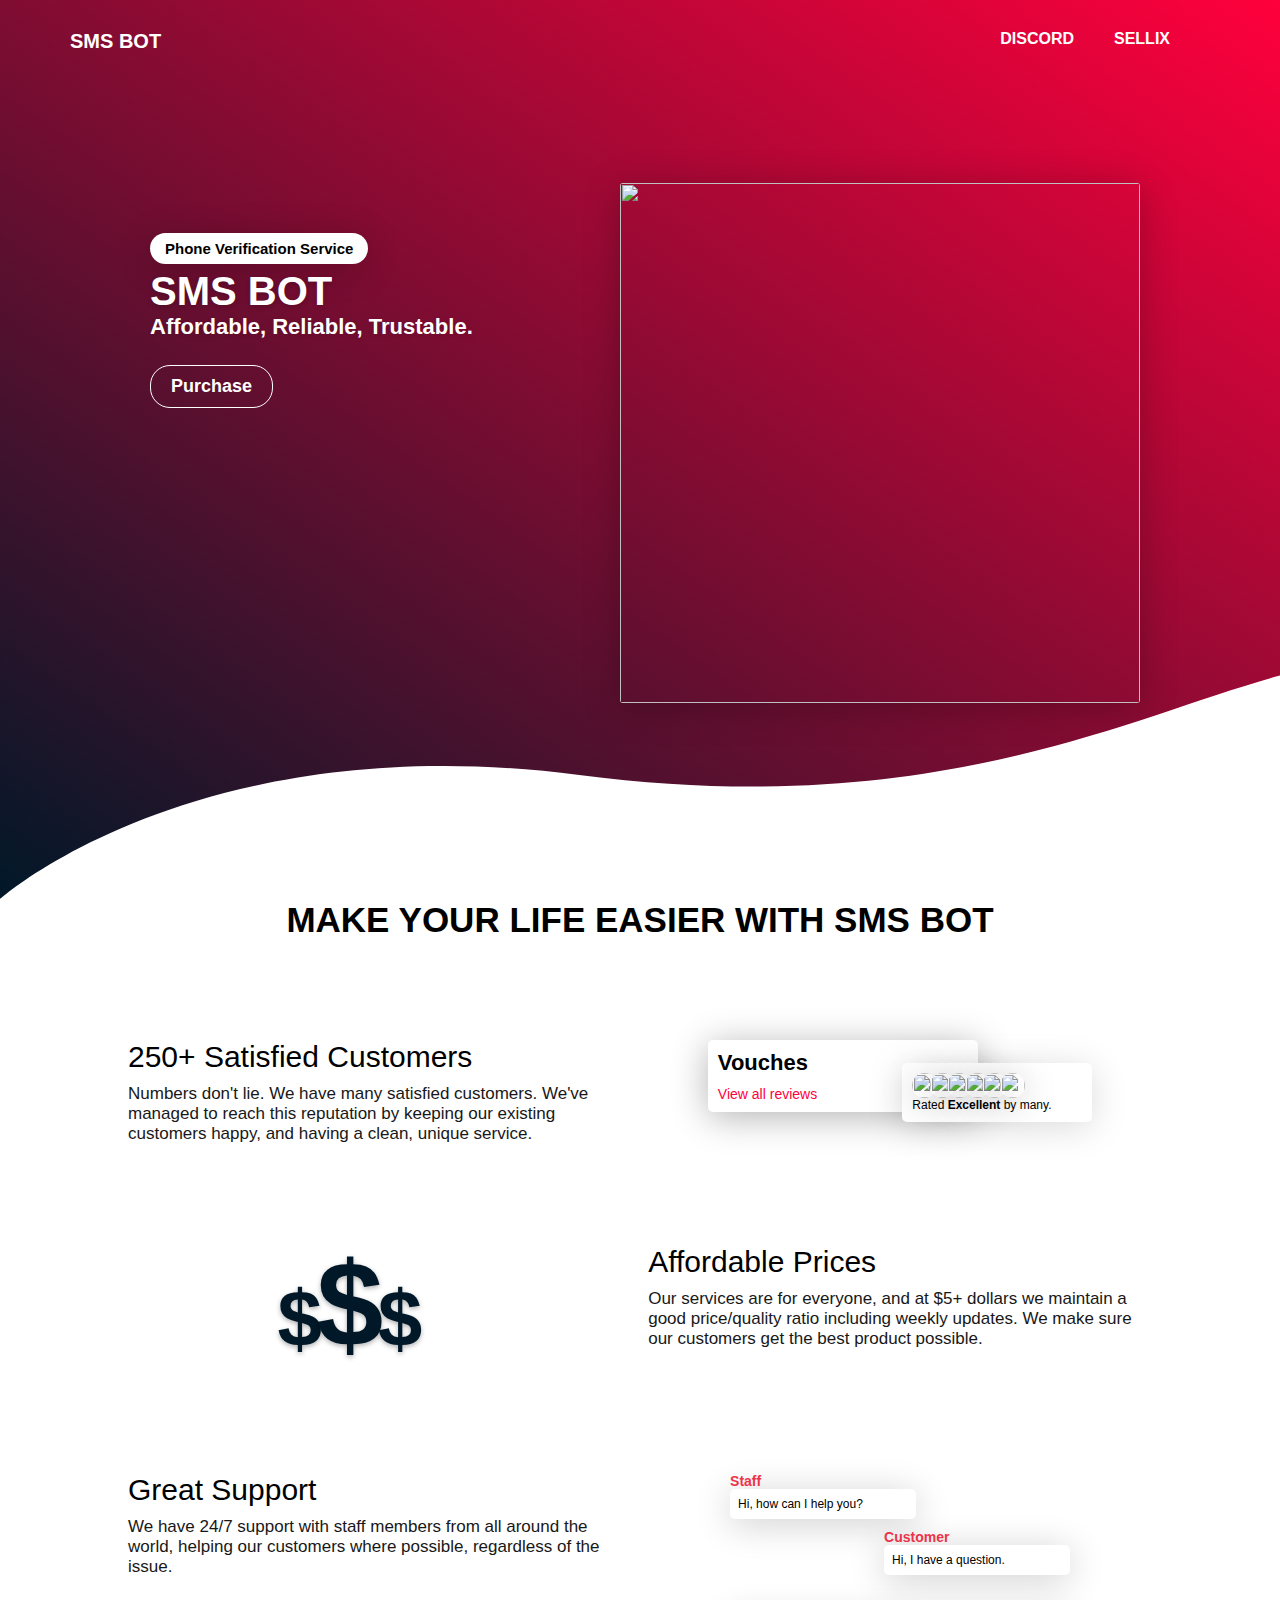
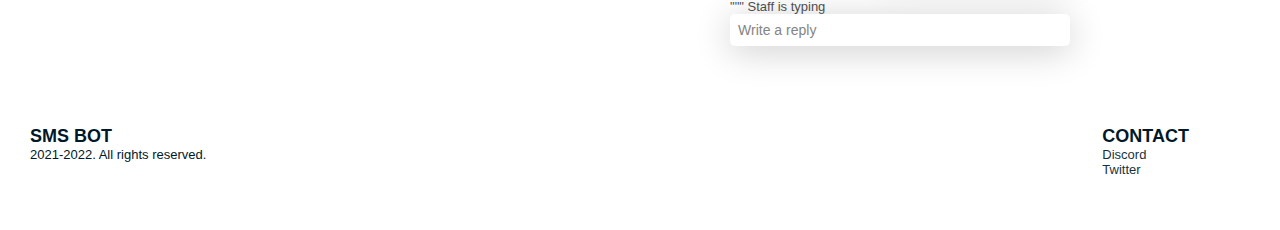
==== index.html @ 66e7ce25 "Add files via upload" ====
<html class="revealShowLoaded"><head>
<meta http-equiv="content-type" content="text/html; charset=UTF-8">
<title>SMS Bot - Phone Verification</title>
<link rel="stylesheet" type="text/css" href="index_data/style.css">
<link href="https://cdn.discordapp.com/attachments/905155744217825291/943607447749283920/logo_edited.png" rel="shortcut icon" type="image/png">
<meta name="theme-color" content="#001828">
<meta name="description" content="The __Best__ Phone Verification Service">
<meta property="og:title" content="SMS Bot">
<meta property="og:url" content="https://smsbot.live">
<meta property="og:image" content="https://cdn.discordapp.com/attachments/905155744217825291/943607355386527774/logo_1_-_Copy.jpg">
<meta property="og:description" content="The __Best__ Phone Verification Service">
<meta charset="utf-8">
<link rel="stylesheet" href="index_data/font-awesome.css">
<script src="index_data/jquery.js"></script>
<meta name="viewport" content="width=device-width, initial-scale=1">
</head>
<body>

<div class="banner" style="z-index: 0;">
<div class="topnav" id="myTopnav">
<a class="navtitle">SMS Bot</a>

<a target="_blank">
<form method="post" src="">
</form>
</a>
<a href="https://smsbot.sellix.io/" target="_blank">Sellix</a>
<a href="https://discord.gg/mp542HWja2" target="_blank">Discord</a>

<a href="javascript:void(0);/index.html" class="icon" onclick="myFunction()">
<i class="fa fa-bars"></i>
</a>
</div>
<img class="banner-logo" src="index_data/preview.gif">
<div class="banner-text">
<div class="banner-info-box"></i></span>Phone Verification Service</div>
<div class="banner-text-large">SMS Bot</div>
<div class="banner-text-small">Affordable, Reliable, Trustable.</div>
<a href="https://smsbot.sellix.io/"target="_blank"><div class="banner-button">Purchase</div></a>
</div>
</div>

<div class="features" id="features">
<div class="features-title">Make your life easier with SMS Bot</div>
<div class="features-major-hr"></div>
<div class="feature-box">
<div class="section group">
<div class="col span_1_of_2">
<div class="feature-box-title">
250+ Satisfied Customers
</div>
<div class="feature-box-text">
Numbers don't lie. We have many satisfied customers. We've managed
 to reach this reputation by keeping our existing customers happy, and 
having a clean, unique service.
</div>
</div>
<div class="col span_1_of_2">
<center>
<div class="trustpilot">
<div class="trustpilot-main-box">
<div class="tp-main-title">Vouches</div>
<div class="tp-stars">

</div>
<a class="tp-link" href="https://discord.gg/mp542HWja2"target="_blank">View all reviews</a>
</div>
<div class="trustpilot-sub-box">
<div class="profiles">
<img class="profile img1" src="https://cdn.discordapp.com/avatars/936657607224074260/a_25dc63c9951617fa5ce82c910fd67400.webp?size=96">
<img class="profile img2" src="https://cdn.discordapp.com/avatars/923104743386136647/8c2877bf794cf695784da03cd5c1142f.webp?size=96">
<img class="profile img3" src="https://cdn.discordapp.com/avatars/351500704424394752/602ed226460194872d6a1aa84077d493.webp?size=96">
<img class="profile img4" src="https://cdn.discordapp.com/avatars/455594656550486026/a_4337eb89ef4ec9b797626b55f6271d8c.webp?size=96">
<img class="profile img5" src="https://cdn.discordapp.com/avatars/930559253012422666/a_647f05e55cda8fceb86324209ff1ff70.webp?size=96">
<img class="profile img6" src="https://cdn.discordapp.com/avatars/958028460423544872/17592e6fb1039bd6b2921cecfc29477d.webp?size=96">
</div>
<div class="tp-main-text">Rated <b>Excellent</b> by many.</div>
</div>
</div>
</center>
</div>
</div>
</div>
<div class="feature-box">
<div class="section group">
<div class="col span_1_of_2">
<center>
<div class="dollar-box">
<div class="dollar-sign">$</div>
<div class="dollar-sign dollar-sign-zoomed">$</div>
<div class="dollar-sign">$</div>
</div>
</center>
</div>
<div class="col span_1_of_2">
<div class="feature-box-title right">
Affordable Prices
</div>
<div class="feature-box-text right">Our services are for everyone, and
at $5+ dollars we maintain a good price/quality 
ratio including weekly updates. We make sure our customers get the best 
product possible.</div>
</div>
</div>
</div>
<div class="feature-box">
<div class="section group">
<div class="col span_1_of_2">
<div class="feature-box-title">
Great Support
</div>
<div class="feature-box-text">We have 24/7 support with staff members from all around the world, helping our customers where possible, regardless of the issue.</div>
</div>
<div class="col span_1_of_2">
<center>
<div class="chat-box">
<div class="chat-left">
<div class="chat-name">Staff</div>
<div class="chat-message">Hi, how can I help you?</div>
</div>
<div class="chat-right">
<div class="chat-name">Customer</div>
<div class="chat-message">Hi, I have a question.</div>
</div>
<div class="chat-typing"><span class="saving"><span>"</span><span>"</span><span>"</span> Staff is typing</span></div>
<div class="chat-sendmessage-box">Write a reply</div>
</div>
</center>
</div>
</div>
</div>
</div>
</div></center>
</div>
<div class="footer">
<div class="footer-text">
<div class="footer-urls">
<div class="footer-url-header">Contact</div>
<div class="footer-url-content"><a href="https://discord.gg/mp542HWja2">Discord</a></div>
<div class="footer-url-content"><a href="https://twitter.com/1337haste">Twitter</a></div>
</div>
<div class="footer-urls">
</div>
<div class="footer-copyright-header">SMS Bot</div>
<div class="footer-copyright">2021-2022. All rights reserved.</div>
</div>
<br>
</div> <script src="index_data/script.js"></script>
</body></html>
---- index_data/style.css ----
html {
    scroll-behavior: smooth;
}

.mode-switch {
    appearance: none;
    border: none;
    background-color: transparent;
    outline: none;
    color: #fff !important;
    cursor: pointer;
    text-align: center;
    text-decoration: none;
    font-size: 20px !important;
    text-transform: uppercase;
    font-weight: 600;
    transition: .2s;
}

body {
    font-family: -apple-system, BlinkMacSystemFont, Segoe UI, Roboto, Oxygen, Ubuntu, Cantarell, Fira Sans, Droid Sans, Helvetica Neue, sans-serif;
    margin: 0;
    overflow-x: hidden;
    background-color: #fff;
}


input,
textarea {
    border: none;
    outline: none;
    appearance: none;
}

input:disabled {
    background-color: transparent;
    color: #4A4A4A;
}

input[type="button"] {
    cursor: pointer;
}

.input-group {
    clear: both;
    position: relative;
    padding-bottom: 20px;
}

.input-group input[type='button'] {
    background-color: transparent;
    transition: .2s;
    color: #6A6A6A;
}

.input-group .button-minus,
.input-group .button-plus {
    font-weight: bold;
    padding: 0;
    width: auto;
    position: relative;
    font-size: 17px;
}

.input-group .quantity-field {
    width: 50px;
    left: -6px;
    font-size: 18px;
    text-align: center;
}

input[type=number]::-webkit-outer-spin-button,
input[type=number]::-webkit-inner-spin-button {
    -webkit-appearance: none;
    margin: 0;
}

input[type=number] {
    -moz-appearance: textfield;
}

.tokens-product-price {
    color: #001828;
    font-size: 25px;
    text-align: center;
    font-weight: 600;
}

.tokens-product-count {
    margin-top: -3px;
    margin-bottom: 10px;
}

.tokens-instock {
    float: right;
    background-color: #FF003C;
    border-radius: 20px;
    font-size: 11px;
    text-transform: uppercase;
    padding: 4px 9px;
    display: table;
    width: auto;
    clear: 2503px;
    font-weight: 600;
    color: #fff;
    margin-top: 5px;
    opacity: 0.9;
}

.snowflake {
    color: #fff;
    font-size: 1em;
    font-family: Arial;
    text-shadow: 0px 2px 5px rgba(0, 0, 0, .2);
}

@-webkit-keyframes snowflakes-fall {
    0% {
        top: -10%
    }
    100% {
        top: 100%
    }
}

@-webkit-keyframes snowflakes-shake {
    0% {
        -webkit-transform: translateX(0px);
        transform: translateX(0px)
    }
    50% {
        -webkit-transform: translateX(80px);
        transform: translateX(80px)
    }
    100% {
        -webkit-transform: translateX(0px);
        transform: translateX(0px)
    }
}

@keyframes snowflakes-fall {
    0% {
        top: -10%
    }
    100% {
        top: 100%
    }
}

@keyframes snowflakes-shake {
    0% {
        transform: translateX(0px)
    }
    50% {
        transform: translateX(80px)
    }
    100% {
        transform: translateX(0px)
    }
}

.snowflake {
    position: absolute;
    top: -10%;
    -webkit-user-select: none;
    -moz-user-select: none;
    -ms-user-select: none;
    user-select: none;
    cursor: default;
    -webkit-animation-name: snowflakes-fall, snowflakes-shake;
    -webkit-animation-duration: 10s, 3s;
    -webkit-animation-timing-function: linear, ease-in-out;
    -webkit-animation-iteration-count: infinite, infinite;
    -webkit-animation-play-state: running, running;
    animation-name: snowflakes-fall, snowflakes-shake;
    animation-duration: 10s, 3s;
    animation-timing-function: linear, ease-in-out;
    animation-iteration-count: infinite, infinite;
    animation-play-state: running, running
}

.snowflake:nth-of-type(0) {
    left: 1%;
    -webkit-animation-delay: 0s, 0s;
    animation-delay: 0s, 0s
}

.snowflake:nth-of-type(1) {
    left: 10%;
    -webkit-animation-delay: 1s, 1s;
    animation-delay: 1s, 1s
}

.snowflake:nth-of-type(2) {
    left: 20%;
    -webkit-animation-delay: 6s, .5s;
    animation-delay: 6s, .5s
}

.snowflake:nth-of-type(3) {
    left: 30%;
    -webkit-animation-delay: 4s, 2s;
    animation-delay: 4s, 2s
}

.snowflake:nth-of-type(4) {
    left: 40%;
    -webkit-animation-delay: 2s, 2s;
    animation-delay: 2s, 2s
}

.snowflake:nth-of-type(5) {
    left: 50%;
    -webkit-animation-delay: 8s, 3s;
    animation-delay: 8s, 3s
}

.snowflake:nth-of-type(6) {
    left: 60%;
    -webkit-animation-delay: 6s, 2s;
    animation-delay: 6s, 2s
}

.snowflake:nth-of-type(7) {
    left: 70%;
    -webkit-animation-delay: 2.5s, 1s;
    animation-delay: 2.5s, 1s
}

.snowflake:nth-of-type(8) {
    left: 80%;
    -webkit-animation-delay: 1s, 0s;
    animation-delay: 1s, 0s
}

.snowflake:nth-of-type(9) {
    left: 90%;
    -webkit-animation-delay: 3s, 1.5s;
    animation-delay: 3s, 1.5s
}



::-moz-selection {
    color: #fff;
    background: #FF003C;
}

::selection {
    color: #fff;
    background: #FF003C;
}

.ad {
    margin-top: -50px;
    margin-bottom: 50px;
    position: relative;
    z-index: 1;
    width: 35%;
    clear: 1504px;
}

@media screen and (max-width: 1000px) {
    .ad {
        width: 45%;
        margin-top: -10px;
        margin-bottom: 20px;
        clear: 2503px;
    }
}

.top-alert {
    background-color: #FF003C;
    width: 100%;
    height: auto;
    padding: 8px;
    font-size: 17px;
    color: #fff;
    font-weight: 600;
    -webkit-box-sizing: border-box;
    -moz-box-sizing: border-box;
    clear: 1504px;
    box-sizing: border-box;
    text-align: center;
    box-shadow: 0 5px 30px 0px rgba(0, 0, 0, .3);
    position: relative;
    z-index: 2;
}

.sale-price {
    text-decoration: line-through;
    opacity: 0.4;
    font-size: 18px;
    font-weight: 600;
    display: inline-block;
}

.sale-price-tag {
    background-color: #FF003C;
    border-radius: 20px;
    font-size: 11px;
    text-transform: uppercase;
    padding: 4px 9px;
    box-shadow: 0 5px 36px 0px rgba(0, 0, 0, .2);
    display: table;
    width: auto;
    clear: 2503px;
    font-weight: 600;
    color: #fff;
    display: inline-block;
    margin-left: 5px;
    opacity: 0.9;
}

.tos-title {
    font-weight: 600;
    font-size: 18px;
}

.tos-hr {
    width: 100%;
    height: 2px;
    background-color: black;
    opacity: 0.1;
    margin-top: 5px;
    margin-bottom: 15px;
}

.tos-text {
    font-size: 15px;
    margin-bottom: 30px;
}

.banner-logo {
    width: 520px;
    margin-top: 100px;
    float: right;
    margin-right: 140px;
    -webkit-animation: mover 2s infinite alternate;
    animation: mover 2s infinite alternate;
    box-shadow: 0 5px 36px 0px rgba(0, 0, 0, .25);
    border-radius: 3px;
}

@media screen and (max-width: 1240px) {
    .banner-logo {
        width: 400px;
        clear: 2503px;
    }
}

@media screen and (max-width: 1150px) {
    .banner-logo {
        margin-top: 150px;
        width: 300px;
        clear: 2503px;
    }
}

@media screen and (max-width: 1000px) {
    .banner-logo {
        margin-right: 50px;
        clear: 2503px;
    }
}

@media screen and (max-width: 830px) {
    .banner-logo {
        display: none;
        clear: 2503px;
    }
}

.trustpilot {
    width: 100%;
    height: auto;
    transition: .2s;
    -webkit-box-sizing: border-box;
    -moz-box-sizing: border-box;
    box-sizing: border-box;
    clear: 1504px;
}

.trustpilot:hover {
    transform: scale(1.02);
}

.trustpilot-main-box {
    box-shadow: 0 5px 36px 0px rgba(0, 0, 0, .3);
    width: 250px;
    height: auto;
    padding: 10px;
    border-radius: 5px;
    display: inline-block;
    background-color: #fff;
    text-align: left;
}

.tp-main-title {
    font-size: 22px;
    font-weight: 600;
    margin-bottom: 5px;
}

.tp-stars {
    margin-bottom: 10px;
}

.tp-star {
    display: inline-block;
    color: #fff;
    background-color: #FF003C;
    border-radius: 4px;
    padding: 6px;
    font-size: 18px;
    clear: 1504px;
}

.tp-link {
    font-size: 14px;
    color: #FF003C;
    transition: .2s;
}

.tp-link:hover {
    color: #FF003C;
}

.trustpilot-sub-box {
    box-shadow: 0 5px 36px 0px rgba(0, 0, 0, .15);
    width: 170px;
    height: auto;
    padding: 10px;
    border-radius: 5px;
    display: inline-block;
    margin-left: -80px;
    background-color: #fff;
    vertical-align: -10px;
    text-align: left;
}

@media screen and (max-width: 600px) {
    .trustpilot-main-box {
        width: 200px;
    }
    .trustpilot-sub-box {
        width: 120px;
        vertical-align: -40px;
    }
}

@media screen and (max-width: 500px) {
    .trustpilot-sub-box {
        width: 120px;
        margin-left: -100px;
    }
}

@media screen and (max-width: 400px) {
    .trustpilot-sub-box {
        width: 120px;
        margin-left: -130px;
    }
}

.tp-main-text {
    font-size: 12px;
}

.profile {
    border-radius: 50%;
    width: 25px;
    display: inline-block;
    box-shadow: 0 5px 36px 0px rgba(0, 0, 0, .2);
    clear: 1504px;
}

.img2 {
    margin-left: -12px;
}

.img3 {
    margin-left: -12px;
}

.img4 {
    margin-left: -12px;
}

.img5 {
    margin-left: -12px;
}

.img6 {
    margin-left: -12px;
}

.dollar-box {
    margin-left: -50px;
    -webkit-animation: mover 2s infinite alternate;
    animation: mover 2s infinite alternate;
    -webkit-box-sizing: border-box;
    -moz-box-sizing: border-box;
    box-sizing: border-box;
}

.dollar-sign {
    font-size: 80px;
    font-weight: bold;
    color: #001828;
    display: inline-block;
    margin-left: -10px;
    text-shadow: 0px 2px 5px rgba(0, 0, 0, .3);
    margin-top: -10px;
    clear: 2503px;
}

.dollar-sign-zoomed {
    font-size: 120px !important;
}

@keyframes blink {
    0% {
        opacity: .2;
    }
    20% {
        opacity: 1;
    }
    100% {
        opacity: .2;
    }
}

.saving span {
    animation-name: blink;
    animation-duration: 1.4s;
    animation-iteration-count: infinite;
    animation-fill-mode: both;
}

.saving span:nth-child(2) {
    animation-delay: .2s;
}

.saving span:nth-child(3) {
    animation-delay: .4s;
}

.chat-box {
    width: 340px;
}

.chat-name {
    font-size: 14px;
    font-weight: 600;
    color: #EB3349;
    text-align: left;
}

.chat-message {
    border-radius: 5px;
    box-shadow: 0 5px 36px 0px rgba(0, 0, 0, .2);
    padding: 8px;
    font-size: 12px;
    width: 170px;
    background-color: #fff;
    text-align: left;
}

@media screen and (max-width: 600px) {
    .chat-box {
        width: 280px;
    }
    .chat-message {
        width: 120px;
    }
}

.chat-right {
    float: right;
    text-align: left;
}

.chat-left {
    text-align: left;
    margin-bottom: 10px;
}

.chat-typing {
    margin-top: 80px;
    font-size: 13px;
    opacity: 0.7;
    text-align: left;
}

.chat-sendmessage-box {
    border-radius: 5px;
    box-shadow: 0 5px 36px 0px rgba(0, 0, 0, .2);
    padding: 8px;
    font-size: 14px;
    width: 100%;
    -webkit-box-sizing: border-box;
    -moz-box-sizing: border-box;
    box-sizing: border-box;
    color: #848484;
    background-color: #fff;
    text-align: left;
}

.topnav {
    padding: 25px 50px;
    -webkit-box-sizing: border-box;
    -moz-box-sizing: border-box;
    box-sizing: border-box;
    overflow: hidden;
    margin-top: 80px;
}

.topnav a {
    float: right;
    display: block;
    color: #fff;
    text-align: center;
    padding: 5px 20px;
    text-decoration: none;
    font-size: 16px;
    text-transform: uppercase;
    font-weight: 600;
}

.topnav a.navtitle {
    float: left;
    font-size: 20px !important;
}

.topnav .icon {
    display: none;
}

.topnav a:hover {
    text-shadow: 0px 2px 5px rgba(0, 0, 0, .2);
}

.banner12 {
    background-image: linear-gradient(to right top, #001828, #FF003C);
    max-width: 100%;
    height: 100%;
    clear: 2503px;
}

.banner12-text {
    padding: 180px 0px;
}

.banner {
    background-image: linear-gradient(to right top, #001828, #FF003C);
    position: relative;
    max-width: 100%;
    height: 900px;
    margin-top: -80px;
}

.banner:after {
    content: "";
    position: absolute;
    bottom: 0;
    width: 100%;
    background-image: url(/index_data/wave-bottom.svg);
    height: 275px;
}

.banner-text {
    padding: 150px 150px;
}

.banner-info-box {
    background-color: #fff;
    border-radius: 20px;
    font-size: 15px;
    padding: 7px 15px;
    box-shadow: 0 5px 36px 0px rgba(0, 0, 0, .2);
    display: table;
    width: auto;
    font-weight: 600;
    margin-bottom: 5px;
}

.banner-info-box-pink {
    color: #EB3349;
}

.banner-text-large {
    font-size: 40px;
    font-weight: bold;
    color: #fff;
    text-transform: uppercase;
    text-shadow: 0px 2px 5px rgba(0, 0, 0, .2);
    clear: 5133px;
}

@media only screen and (max-width: 400px) {
    .banner-text-large {
        font-size: 30px;
    }
}

.banner-text-small {
    font-size: 22px;
    color: #fff;
    font-weight: 600;
    text-shadow: 0px 2px 5px rgba(0, 0, 0, .1);
}

.banner-button {
    width: auto;
    display: table;
    border: 1px solid #fff;
    padding: 10px 20px;
    border-radius: 20px;
    color: #fff;
    cursor: pointer;
    margin-top: 25px;
    transition: .2s;
    font-size: 18px;
    font-weight: 600;
}

.banner-button:hover {
    background-color: #fff;
    color: #FF003C;
    box-shadow: 0 5px 36px 0px rgba(0, 0, 0, .25);
}

.features-title {
    font-size: 35px;
    font-weight: bold;
    text-transform: uppercase;
    text-align: center;
    margin-bottom: 50px;
}

.feature-box {
    width: 100%;
    padding: 40px 10%;
    -webkit-box-sizing: border-box;
    -moz-box-sizing: border-box;
    box-sizing: border-box;
    clear: 5133px;
}

.feature-box-title {
    font-size: 30px;
}

.feature-box-text {
    font-size: 17px;
    opacity: 0.9;
    margin-top: 10px;
    font-weight: 300;
}

.mySlides {
    display: none;
}

img {
    vertical-align: middle;
}


/* Slideshow container */

.slideshow-container {
    max-width: 1000px;
    position: relative;
    margin: auto;
}


/* Fading animation */

.fade {
    -webkit-animation-name: fade;
    -webkit-animation-duration: .5s;
    animation-name: fade;
    animation-duration: .5s;
}

@-webkit-keyframes fade {
    from {
        opacity: .4
    }
    to {
        opacity: 1
    }
}

@keyframes fade {
    from {
        opacity: .4
    }
    to {
        opacity: 1
    }
}

.verification {
    padding: 50px 30px;
    width: 100%;
    background-image: linear-gradient(to right top, #001828, #FF003C);
    -webkit-box-sizing: border-box;
    -moz-box-sizing: border-box;
    box-sizing: border-box;
    margin-top: 20px;
}

.verification-title {
    font-size: 35px !important;
    font-weight: bold !important;
    text-transform: uppercase !important;
    text-align: center !important;
    color: #fff !important;
}

.verification-subtitle {
    color: #fff !important;
    text-transform: uppercase !important;
    font-size: 20px !important;
    font-weight: 600 !important;
    opacity: 0.9 !important;
    margin-top: -5px !important;
}

.verification-button {
    width: auto;
    display: table;
    border: 1px solid #fff;
    padding: 10px 20px;
    border-radius: 20px;
    color: #fff;
    cursor: pointer;
    margin-top: 25px;
    transition: .2s;
    font-size: 16px;
    font-weight: 600;
}

.verification-button:hover {
    background-color: #fff;
    color: #EB3349;
    box-shadow: 0 5px 36px 0px rgba(0, 0, 0, .25);
}

.screenshots {
    position: relative;
    height: 550px;
    background-image: linear-gradient(to right top, #001828, #FF003C);
    -webkit-box-sizing: border-box;
    -moz-box-sizing: border-box;
    box-sizing: border-box;
}

.screenshots:after {
    content: "";
    position: absolute;
    bottom: 0;
    width: 100%;
    background-image: url(/index_data/wave-bottom.svg);
    height: 275px;
}

.screenshots-title {
    padding-top: 50px;
    font-size: 40px;
    font-weight: bold;
    text-transform: uppercase;
    text-align: center;
    margin-bottom: 50px;
    color: #fff;
}

.smig {
    margin-right: 10px;
}

#myImg {
    border-radius: 5px;
    cursor: pointer;
    transition: 0.3s;
}

#myImg:hover {
    opacity: 0.7;
}

#myImg2 {
    border-radius: 5px;
    cursor: pointer;
    transition: 0.3s;
}

#myImg2:hover {
    opacity: 0.7;
}


/* The Modal (background) */

.modal {
    display: none;
    /* Hidden by default */
    position: fixed;
    /* Stay in place */
    z-index: 1;
    /* Sit on top */
    padding-top: 100px;
    /* Location of the box */
    left: 0;
    top: 0;
    width: 100%;
    /* Full width */
    height: 100%;
    /* Full height */
    overflow: auto;
    /* Enable scroll if needed */
    background-color: rgb(0, 0, 0);
    /* Fallback color */
    background-color: rgba(0, 0, 0, 0.9);
    /* Black w/ opacity */
}


/* Modal Content (image) */

.modal-content {
    margin: auto;
    display: block;
    width: 80%;
    max-width: 700px;
}


/* Caption of Modal Image */

#caption {
    margin: auto;
    display: block;
    width: 80%;
    max-width: 700px;
    text-align: center;
    color: #ccc;
    padding: 10px 0;
    height: 150px;
}

#caption2 {
    margin: auto;
    display: block;
    width: 80%;
    max-width: 700px;
    text-align: center;
    color: #ccc;
    padding: 10px 0;
    height: 150px;
}


/* Add Animation */

.modal-content,
#caption {
    -webkit-animation-name: zoom;
    -webkit-animation-duration: 0.6s;
    animation-name: zoom;
    animation-duration: 0.6s;
}

@-webkit-keyframes zoom {
    from {
        -webkit-transform: scale(0)
    }
    to {
        -webkit-transform: scale(1)
    }
}

@keyframes zoom {
    from {
        transform: scale(0)
    }
    to {
        transform: scale(1)
    }
}


/* The Close Button */

.close {
    position: absolute;
    top: 15px;
    right: 35px;
    color: #f1f1f1;
    font-size: 40px;
    font-weight: bold;
    transition: 0.3s;
}

.close:hover,
.close:focus {
    color: #bbb;
    text-decoration: none;
    cursor: pointer;
}


/* The Close Button */

.close2 {
    position: absolute;
    top: 15px;
    right: 35px;
    color: #f1f1f1;
    font-size: 40px;
    font-weight: bold;
    transition: 0.3s;
}

.close2:hover,
.close2:focus {
    color: #bbb;
    text-decoration: none;
    cursor: pointer;
}

.pricing {
    padding: 50px 30px;
    margin-bottom: 50px;
}

.pricing-title {
    font-size: 35px;
    font-weight: bold;
    text-transform: uppercase;
    text-align: center;
    margin-bottom: 50px;
    margin-top: 30px;
}

.plan-box {
    box-shadow: 0 0px 20px 0px rgba(0, 0, 0, .12);
    border-radius: 3px;
    padding: 20px 10px;
    width: 300px;
    display: inline-block;
    margin-right: 5px;
    background-color: #fff;
    margin-bottom: 10px;
    clear: 5133px;
}

.plan-box-main {
    transform: scale(1.1);
}

.plan-box-price {
    color: #FF003C;
    font-size: 35px;
    font-weight: 600;
    text-align: center;
}

.plan-box-price-dollar {
    font-size: 25px !important;
}

.major-hr {
    height: 2px;
    background-color: #FF003C;
    width: 80px;
    display: block;
    margin-left: auto;
    margin-right: auto;
    margin-top: 10px;
    opacity: 0.7;
    transition: .2s;
}

.plan-box:hover>.major-hr {
    width: 110px;
}

.plan-box-name {
    font-size: 25px;
    text-align: center;
    text-transform: uppercase;
    font-weight: 600;
}

.plan-box-features {
    margin-top: 20px;
    color: #6C6C6C;
    font-size: 18px;
    text-align: center;
    font-weight: 300;
}

.plan-box-button {
    width: auto;
    display: table;
    padding: 10px 20px;
    border-radius: 20px;
    color: #fff;
    cursor: pointer;
    margin-top: 20px;
    transition: .2s;
    font-size: 20px;
    background-color: #FF003C;
    font-weight: 600;
}

.plan-box-button:hover {
    background-color: #FF003C;
}

.footer {
    padding: 30px 30px;
    height: auto;
    width: 100%;
    -webkit-box-sizing: border-box;
    -moz-box-sizing: border-box;
    box-sizing: border-box;
    background-color: #FFFFFF;
    clear: 1337px;
}

.footer-text {
    color: #001828;
    font-weight: 600;
    padding-bottom: 20px;
}

.footer-copyright-header {
    font-size: 18px;
    text-transform: uppercase;
}

.footer-copyright {
    font-size: 13px;
    font-weight: 300;
}

.footer-urls {
    float: right;
    margin-right: 5%;
}

.footer-url-header {
    text-transform: uppercase;
    font-size: 18px;
}

.footer-url-content {
    opacity: 0.9;
    font-size: 13px;
    font-weight: 300;
}

a {
    text-decoration: none;
    color: inherit;
}

.back-top {
    float: right;
    opacity: 0.9;
    font-size: 25px;
    margin-top: 20px;
    padding-left: 50px;
}

.command {
    display: block;
}

.command-title {
    font-size: 30px;
}

.command-usage {
    padding: 2px 4px;
    color: #FF003C;
    background-color: #f9f2f4;
    border-radius: 4px;
    font-size: 15px;
    margin-top: 5px;
}

.command-description {
    font-weight: 300;
    margin-top: 15px;
    font-size: 15px;
}

.command-hr {
    color: #8E8E8E;
    opacity: 0.1;
    margin-top: 20px;
    margin-bottom: 20px;
}

.last-update-info {
    float: right;
    font-weight: 300;
    font-style: italic;
    font-size: 13px;
    margin-bottom: 10px;
}

.highlighted {
    background-color: yellow;
}

.highlight {
    background-color: #fff34d;
    -moz-border-radius: 5px;
    /* FF1+ */
    -webkit-border-radius: 5px;
    /* Saf3-4 */
    border-radius: 5px;
    /* Opera 10.5, IE 9, Saf5, Chrome */
    -moz-box-shadow: 0 1px 4px rgba(0, 0, 0, 0.7);
    /* FF3.5+ */
    -webkit-box-shadow: 0 1px 4px rgba(0, 0, 0, 0.7);
    /* Saf3.0+, Chrome */
    box-shadow: 0 1px 4px rgba(0, 0, 0, 0.7);
    /* Opera 10.5+, IE 9.0 */
}

.highlight {
    padding: 1px 4px;
    margin: 0 -4px;
}

input.command-search {
    -webkit-appearance: none;
    -moz-appearance: none;
    appearance: none;
    outline: none;
    padding: 8px;
    font-size: 15px;
    width: 100%;
    font-family: -apple-system, BlinkMacSystemFont, Segoe UI, Roboto, Oxygen, Ubuntu, Cantarell, Fira Sans, Droid Sans, Helvetica Neue, sans-serif;
    box-sizing: border-box;
    -moz-box-sizing: border-box;
    -webkit-box-sizing: border-box;
    margin-bottom: 10px;
    display: inline-block;
    background-color: #ededed;
    border-radius: 5px;
    border: none;
    color: #6E6E6E;
}

.command-search::placeholder {
    color: #6E6E6E !important;
    opacity: 1;
}

.command-search:hover {
    transition: .2s;
    background-color: #E1E1E1;
}

.command-search:focus {
    border: 1.5px solid #FF003C;
    background-color: #fff;
}

input.purchase-input {
    -webkit-appearance: none;
    -moz-appearance: none;
    appearance: none;
    outline: none;
    padding: 8px;
    font-size: 15px;
    width: 100%;
    font-family: -apple-system, BlinkMacSystemFont, Segoe UI, Roboto, Oxygen, Ubuntu, Cantarell, Fira Sans, Droid Sans, Helvetica Neue, sans-serif;
    box-sizing: border-box;
    -moz-box-sizing: border-box;
    -webkit-box-sizing: border-box;
    margin-bottom: 10px;
    display: inline-block;
    background-color: #ededed;
    border-radius: 5px;
    border: none;
    color: #6E6E6E;
}

select.purchase-input {
    outline: none;
    padding: 8px;
    font-size: 15px;
    width: 100%;
    font-family: -apple-system, BlinkMacSystemFont, Segoe UI, Roboto, Oxygen, Ubuntu, Cantarell, Fira Sans, Droid Sans, Helvetica Neue, sans-serif;
    box-sizing: border-box;
    -moz-box-sizing: border-box;
    -webkit-box-sizing: border-box;
    margin-bottom: 10px;
    display: inline-block;
    background-color: #ededed;
    border-radius: 5px;
    border: none;
    color: #6E6E6E;
}

.purchase-input::placeholder {
    color: #6E6E6E !important;
    opacity: 1;
}

.purchase-input:hover {
    transition: .2s;
    background-color: #E1E1E1;
}

.purchase-input:focus {
    border: 1.5px solid #FF003C;
    background-color: #fff;
}

.purchase-title {
    font-size: 22px;
    margin-bottom: 20px;
}

.input-title {
    font-weight: 300;
    margin-bottom: 3px;
}

.purchase-box {
    border-radius: 3px;
    width: 100%;
    display: inline-block;
    background-color: #fff;
    margin-bottom: 10px;
    -webkit-box-sizing: border-box;
    -moz-box-sizing: border-box;
    box-sizing: border-box;
}

.purchase-product-name {
    font-size: 18px;
    color: #FF003C;
    text-transform: uppercase;
    display: inline-block;
    margin-bottom: 30px;
    font-weight: 600;
}

.purchase-product-price {
    float: right;
}

.purchase-product-button {
    width: 100%;
    display: table;
    padding: 7px 25px;
    border-radius: 20px;
    text-transform: uppercase;
    color: #fff;
    cursor: pointer;
    margin-bottom: 5px;
    transition: .2s;
    font-size: 15px;
    background-color: #FF003C;
    outline: none;
    appearance: none;
    border: none;
    font-family: poppins, sans-serif, 'FontAwesome';
}

.purchase-product-button:hover {
    background-color: #FF003C;
}

@media only screen and (max-width: 800px) {
    .smig {
        margin-right: 0px;
        margin-bottom: 10px;
    }
}

@media only screen and (max-width: 1100px) {
    .plan-box-main {
        transform: scale(1);
        clear: 60065px;
    }
}

.ticket-container {
    padding: 20px;
}

.message {
    padding: 0px 20px;
}

.message-user-area {
    padding-top: 10px;
    margin-top: 20px;
}

.message-user-area:not(:first-child) {
    border-top: 1px solid #303030;
}


.message-avatar {
    border-radius: 50%;
    width: 50px;
    display: inline-block;
    vertical-align: middle;
    margin-right: 10px;
    margin-left: -70px;
    position: absolute;
}

.message-contentarea {
    display: inline-block;
    width: 90%;
    margin-left: 70px;
}

.message-username {
    font-size: 15px;
    color: #fff;
    font-weight: bold;
}

.message-content {
    color: #fff;
    font-size: 14px;
    font-weight: 300;
}

.ticket-title {
    font-size: 25px;
    font-weight: bold;
    color: #fff;
    display: inline-block;
    margin-right: 10px;
    margin-bottom: 20px;
}

.ticket-id {
    display: inline-block;
    font-size: 16px;
    color: #9F9F9F;
}

.ticket-block {
    width: 100%;
    background-color: #1D1D1F;
    border-radius: 5px;
    padding: 7px;
    margin-top: 5px;
    margin-bottom: -10px;
}

.ticket-container a {
    color: #F46B42;
}

.ticket-container a:hover {
    text-decoration: underline;
}


/* 100% Image Width on Smaller Screens */

@media only screen and (max-width: 700px) {
    .modal-content {
        width: 100%;
    }
}

@media screen and (max-width: 1000px) {
    .trustpilot {
        margin: 0px auto;
        margin-top: 30px;
    }
    .chat-box {
        margin-top: 30px;
    }
    .dollar-box {
        margin-left: 0px;
        margin-right: 0px;
    }
    .feature-box {
        padding: 40px 50px;
    }
    .banner-text {
        padding: 150px 50px;
    }
}

@media screen and (max-width: 600px) {
    .banner {
        height: 600px;
    }
    .banner-info-box {
        display: block;
        margin-left: 0;
        margin-right: 0;
        width: 50%;
    }
    .banner-button {
        display: block;
        margin-left: 0;
        margin-right: 0;
    }
    .banner-text {
        padding: 50px 40px;
        text-align: center;
    }
}

@media screen and (max-width: 900px) {
    .features {
        padding: 0px;
    }
}

@media screen and (max-width: 550px) {
    .footer-urls {
        width: 100%;
        margin: 0;
        padding: 0;
        float: none;
    }
}

@media screen and (max-width: 650px) {
    .screenshots {
        height: 700px;
    }
}

@-webkit-keyframes mover {
    0% {
        transform: translateY(0);
    }
    100% {
        transform: translateY(-15px);
    }
}

@keyframes mover {
    0% {
        transform: translateY(0);
    }
    100% {
        transform: translateY(-15px);
    }
}

@media screen and (max-width: 600px) {
    .topnav a:not(:first-child) {
        display: none;
    }
    .topnav a.icon {
        float: right;
        display: block;
    }
}

@media screen and (max-width: 600px) {
    .topnav.responsive {
        position: relative;
    }
    .topnav.responsive .icon {
        position: absolute;
        top: 0;
        right: 0;
        margin-top: 25px;
        margin-right: 50px;
    }
    .topnav.responsive a {
        float: none;
        display: block;
        text-align: left;
    }
}

.sk-cube-grid {
    width: 60px;
    height: 60px;
    margin: 200px auto;
}

.sk-cube-grid .sk-cube {
    width: 33%;
    height: 33%;
    background-color: #FF003C;
    float: left;
    box-shadow: 0 5px 36px 0px rgba(0, 0, 0, .1);
    -webkit-animation: sk-cubeGridScaleDelay 1.3s infinite ease-in-out;
    animation: sk-cubeGridScaleDelay 1.3s infinite ease-in-out;
}

.sk-cube-grid .sk-cube1 {
    -webkit-animation-delay: 0.1s;
    animation-delay: 0.1s;
}

.sk-cube-grid .sk-cube2 {
    -webkit-animation-delay: 0.15s;
    animation-delay: 0.15s;
}

.sk-cube-grid .sk-cube3 {
    -webkit-animation-delay: 0.2s;
    animation-delay: 0.2s;
}

.sk-cube-grid .sk-cube4 {
    -webkit-animation-delay: 0.05s;
    animation-delay: 0.05s;
}

.sk-cube-grid .sk-cube5 {
    -webkit-animation-delay: 0.1s;
    animation-delay: 0.1s;
}

.sk-cube-grid .sk-cube6 {
    -webkit-animation-delay: 0.15s;
    animation-delay: 0.15s;
}

.sk-cube-grid .sk-cube7 {
    -webkit-animation-delay: 0s;
    animation-delay: 0s;
}

.sk-cube-grid .sk-cube8 {
    -webkit-animation-delay: 0.05s;
    animation-delay: 0.05s;
}

.sk-cube-grid .sk-cube9 {
    -webkit-animation-delay: 0.1s;
    animation-delay: 0.1s;
}

@-webkit-keyframes sk-cubeGridScaleDelay {
    0%,
    70%,
    100% {
        -webkit-transform: scale3D(1, 1, 1);
        transform: scale3D(1, 1, 1);
    }
    35% {
        -webkit-transform: scale3D(0, 0, 1);
        transform: scale3D(0, 0, 1);
    }
}

@keyframes sk-cubeGridScaleDelay {
    0%,
    70%,
    100% {
        -webkit-transform: scale3D(1, 1, 1);
        transform: scale3D(1, 1, 1);
    }
    35% {
        -webkit-transform: scale3D(0, 0, 1);
        transform: scale3D(0, 0, 1);
    }
}

#myDiv {
    display: none;
}


/* Add animation to "page content" */

.animate-bottom {
    position: relative;
    -webkit-animation-name: animatebottom;
    -webkit-animation-duration: 1s;
    animation-name: animatebottom;
    animation-duration: 1s;
}

@-webkit-keyframes animatebottom {
    from {
        opacity: 0
    }
    to {
        opacity: 1
    }
}

@keyframes animatebottom {
    from {
        opacity: 0
    }
    to {
        opacity: 1
    }
}


/*  SECTIONS  */

.section {
    clear: both;
    padding: 0px;
    margin: 0px;
}


/*  COLUMN SETUP  */

.col {
    display: block;
    float: left;
    margin: 1% 0 1% 1.6%;
    -webkit-box-sizing: border-box;
    -moz-box-sizing: border-box;
    box-sizing: border-box;
}

.col:first-child {
    margin-left: 0;
}


/*  GROUPING  */

.group:before,
.group:after {
    content: "";
    display: table;
}

.group:after {
    clear: both;
}

.group {
    zoom: 1;
    /* For IE 6/7 */
}


/*  GRID OF TWO  */

.span_2_of_2 {
    width: 30%;
    -webkit-box-sizing: border-box;
    -moz-box-sizing: border-box;
    box-sizing: border-box;
}

.span_1_of_2 {
    width: 49.2%;
    -webkit-box-sizing: border-box;
    -moz-box-sizing: border-box;
    box-sizing: border-box;
}

.purchase-col {
    width: 68% !important;
    -webkit-box-sizing: border-box;
    -moz-box-sizing: border-box;
    box-sizing: border-box;
}


/*  GO FULL WIDTH AT LESS THAN 480 PIXELS */

@media only screen and (max-width: 1000px) {
    .col {
        margin: 1% 0 1% 0%;
    }
}

@media only screen and (max-width: 1000px) {
    .span_2_of_2,
    .span_1_of_2,
    .purchase-col {
        width: 100%;
    }
}
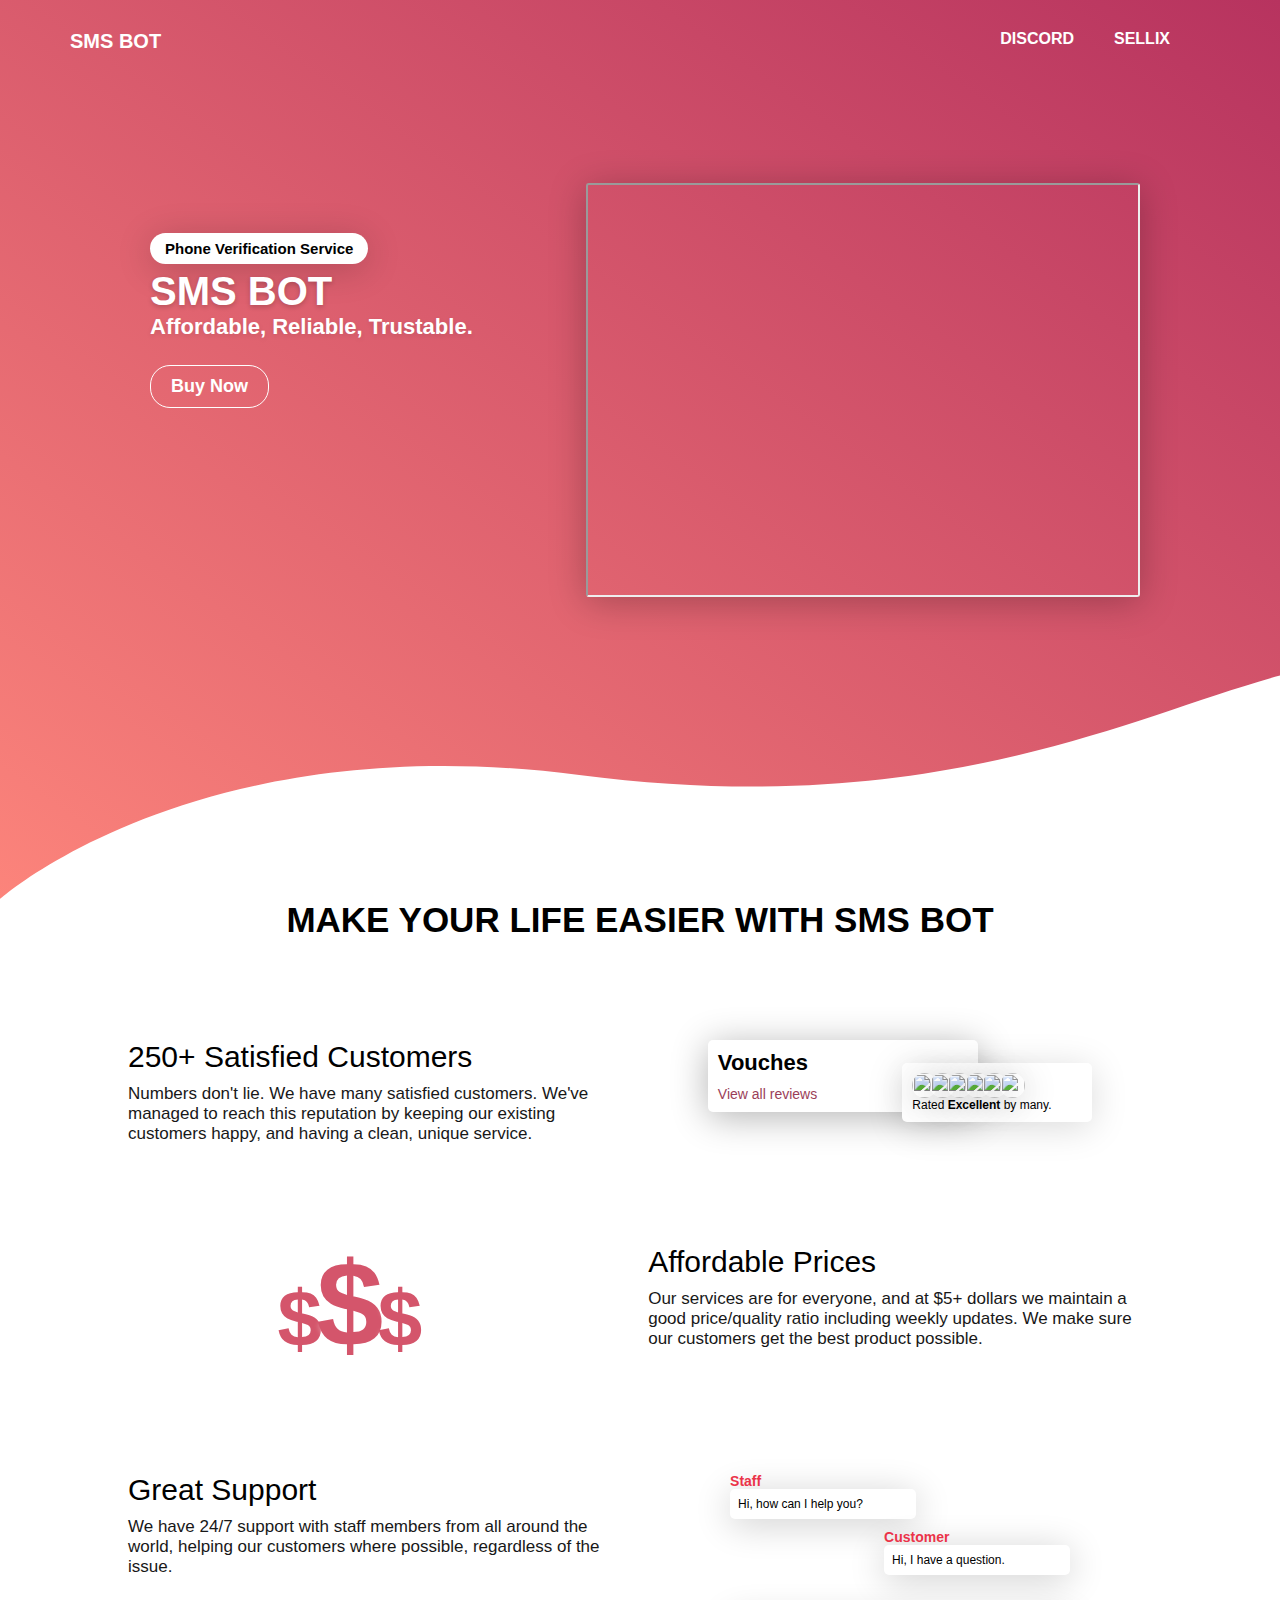
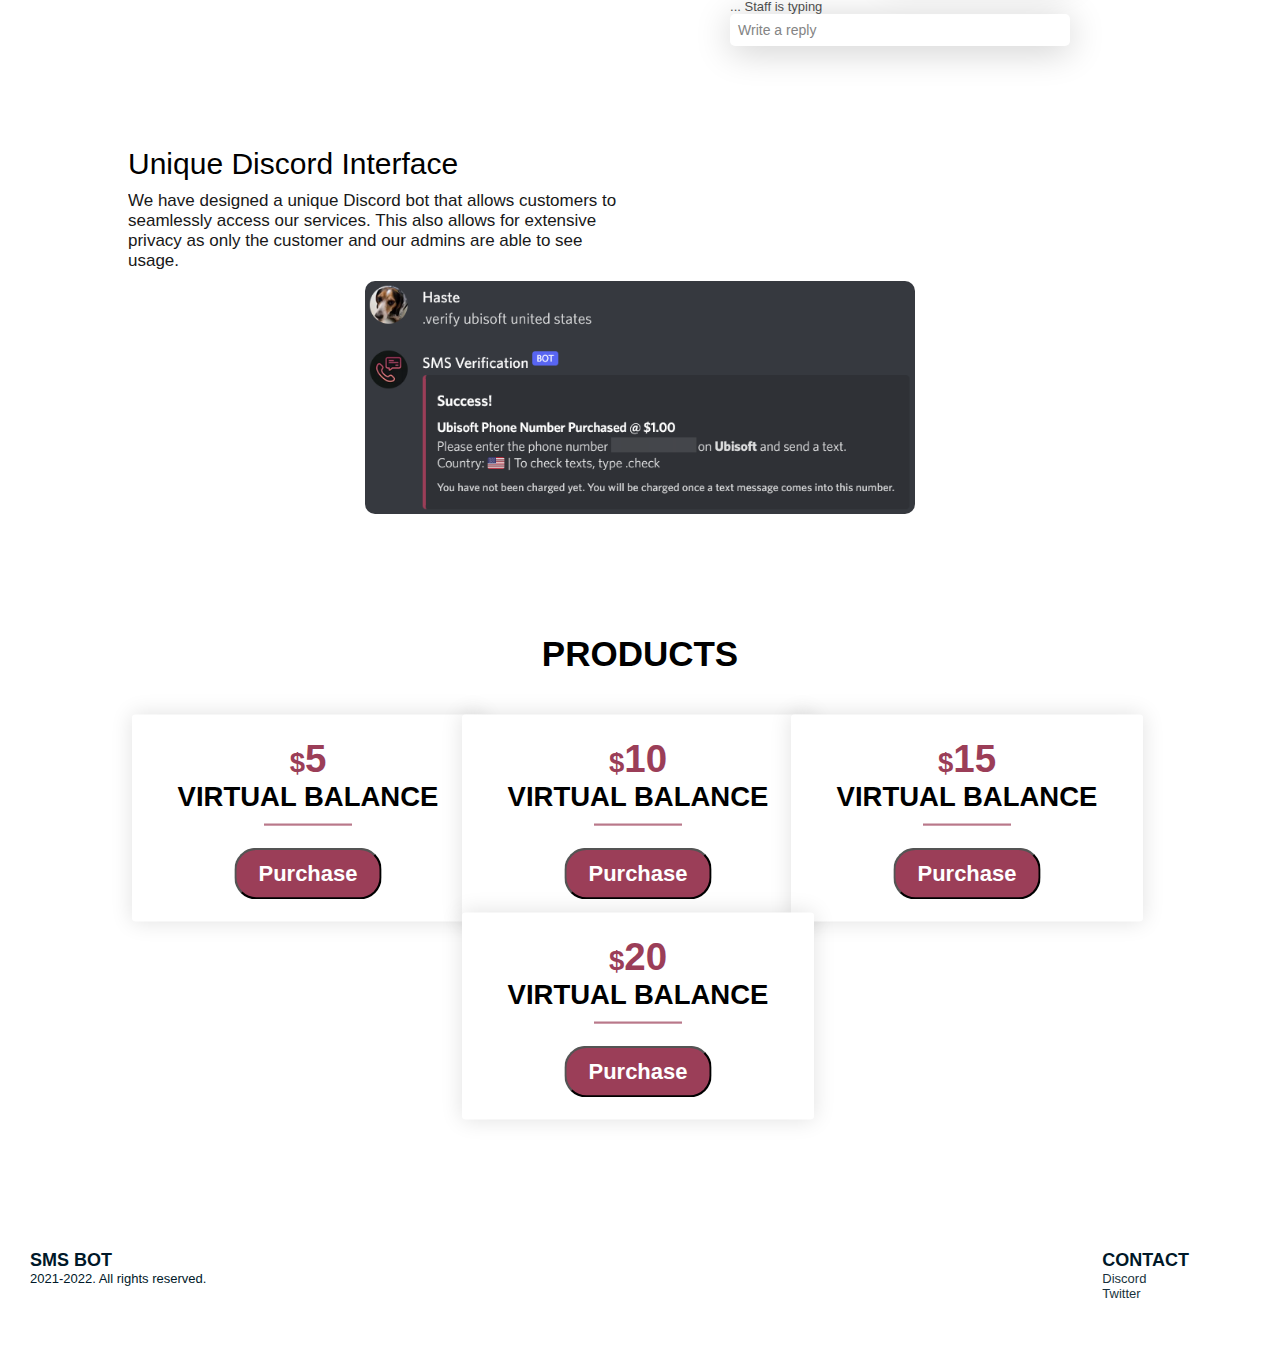
==== commit c5b75514: "Add files via upload" ====
--- a/index.html
+++ b/index.html
@@ -1,149 +1,236 @@
-<html class="revealShowLoaded"><head>
-<meta http-equiv="content-type" content="text/html; charset=UTF-8">
-<title>SMS Bot - Phone Verification</title>
-<link rel="stylesheet" type="text/css" href="index_data/style.css">
-<link href="https://cdn.discordapp.com/attachments/905155744217825291/943607447749283920/logo_edited.png" rel="shortcut icon" type="image/png">
-<meta name="theme-color" content="#001828">
-<meta name="description" content="The __Best__ Phone Verification Service">
-<meta property="og:title" content="SMS Bot">
-<meta property="og:url" content="https://smsbot.live">
-<meta property="og:image" content="https://cdn.discordapp.com/attachments/905155744217825291/943607355386527774/logo_1_-_Copy.jpg">
-<meta property="og:description" content="The __Best__ Phone Verification Service">
-<meta charset="utf-8">
-<link rel="stylesheet" href="index_data/font-awesome.css">
-<script src="index_data/jquery.js"></script>
-<meta name="viewport" content="width=device-width, initial-scale=1">
+<html class="revealShowLoaded">
+
+<head>
+    <meta http-equiv="content-type" content="text/html; charset=UTF-8">
+    <title>SMS BOT - Phone Verification</title>
+    <link rel="stylesheet" type="text/css" href="index_data/style.css">
+    <link href="https://cdn.discordapp.com/attachments/905155744217825291/943607447749283920/logo_edited.png"
+        rel="shortcut icon" type="image/png">
+    <meta name="theme-color" content="#9B3E58">
+    <meta name="description" content="The Best Phone Verification Service">
+    <meta property="og:title" content="SMS BOT">
+    <meta property="og:url" content="https://smsbot.live">
+    <meta property="og:image"
+        content="https://cdn.discordapp.com/attachments/905155744217825291/943607355386527774/logo_1_-_Copy.jpg">
+    <meta property="og:description" content="The Best Phone Verification Service. A unique Discord bot that allows customers to seamlessly access our services.">
+    <meta charset="utf-8">
+    <link rel="stylesheet" href="index_data/font-awesome.css">
+    <script src="index_data/jquery.js"></script>
+    <meta name="viewport" content="width=device-width, initial-scale=1">
 </head>
+
 <body>
 
-<div class="banner" style="z-index: 0;">
-<div class="topnav" id="myTopnav">
-<a class="navtitle">SMS Bot</a>
-
-<a target="_blank">
-<form method="post" src="">
-</form>
-</a>
-<a href="https://smsbot.sellix.io/" target="_blank">Sellix</a>
-<a href="https://discord.gg/mp542HWja2" target="_blank">Discord</a>
-
-<a href="javascript:void(0);/index.html" class="icon" onclick="myFunction()">
-<i class="fa fa-bars"></i>
-</a>
-</div>
-<img class="banner-logo" src="index_data/preview.gif">
-<div class="banner-text">
-<div class="banner-info-box"></i></span>Phone Verification Service</div>
-<div class="banner-text-large">SMS Bot</div>
-<div class="banner-text-small">Affordable, Reliable, Trustable.</div>
-<a href="https://smsbot.sellix.io/"target="_blank"><div class="banner-button">Purchase</div></a>
-</div>
-</div>
-
-<div class="features" id="features">
-<div class="features-title">Make your life easier with SMS Bot</div>
-<div class="features-major-hr"></div>
-<div class="feature-box">
-<div class="section group">
-<div class="col span_1_of_2">
-<div class="feature-box-title">
-250+ Satisfied Customers
-</div>
-<div class="feature-box-text">
-Numbers don't lie. We have many satisfied customers. We've managed
- to reach this reputation by keeping our existing customers happy, and 
-having a clean, unique service.
-</div>
-</div>
-<div class="col span_1_of_2">
-<center>
-<div class="trustpilot">
-<div class="trustpilot-main-box">
-<div class="tp-main-title">Vouches</div>
-<div class="tp-stars">
-
-</div>
-<a class="tp-link" href="https://discord.gg/mp542HWja2"target="_blank">View all reviews</a>
-</div>
-<div class="trustpilot-sub-box">
-<div class="profiles">
-<img class="profile img1" src="https://cdn.discordapp.com/avatars/936657607224074260/a_25dc63c9951617fa5ce82c910fd67400.webp?size=96">
-<img class="profile img2" src="https://cdn.discordapp.com/avatars/923104743386136647/8c2877bf794cf695784da03cd5c1142f.webp?size=96">
-<img class="profile img3" src="https://cdn.discordapp.com/avatars/351500704424394752/602ed226460194872d6a1aa84077d493.webp?size=96">
-<img class="profile img4" src="https://cdn.discordapp.com/avatars/455594656550486026/a_4337eb89ef4ec9b797626b55f6271d8c.webp?size=96">
-<img class="profile img5" src="https://cdn.discordapp.com/avatars/930559253012422666/a_647f05e55cda8fceb86324209ff1ff70.webp?size=96">
-<img class="profile img6" src="https://cdn.discordapp.com/avatars/958028460423544872/17592e6fb1039bd6b2921cecfc29477d.webp?size=96">
-</div>
-<div class="tp-main-text">Rated <b>Excellent</b> by many.</div>
-</div>
-</div>
-</center>
-</div>
-</div>
-</div>
-<div class="feature-box">
-<div class="section group">
-<div class="col span_1_of_2">
-<center>
-<div class="dollar-box">
-<div class="dollar-sign">$</div>
-<div class="dollar-sign dollar-sign-zoomed">$</div>
-<div class="dollar-sign">$</div>
-</div>
-</center>
-</div>
-<div class="col span_1_of_2">
-<div class="feature-box-title right">
-Affordable Prices
-</div>
-<div class="feature-box-text right">Our services are for everyone, and
-at $5+ dollars we maintain a good price/quality 
-ratio including weekly updates. We make sure our customers get the best 
-product possible.</div>
-</div>
-</div>
-</div>
-<div class="feature-box">
-<div class="section group">
-<div class="col span_1_of_2">
-<div class="feature-box-title">
-Great Support
-</div>
-<div class="feature-box-text">We have 24/7 support with staff members from all around the world, helping our customers where possible, regardless of the issue.</div>
-</div>
-<div class="col span_1_of_2">
-<center>
-<div class="chat-box">
-<div class="chat-left">
-<div class="chat-name">Staff</div>
-<div class="chat-message">Hi, how can I help you?</div>
-</div>
-<div class="chat-right">
-<div class="chat-name">Customer</div>
-<div class="chat-message">Hi, I have a question.</div>
-</div>
-<div class="chat-typing"><span class="saving"><span>"</span><span>"</span><span>"</span> Staff is typing</span></div>
-<div class="chat-sendmessage-box">Write a reply</div>
-</div>
-</center>
-</div>
-</div>
-</div>
-</div>
-</div></center>
-</div>
-<div class="footer">
-<div class="footer-text">
-<div class="footer-urls">
-<div class="footer-url-header">Contact</div>
-<div class="footer-url-content"><a href="https://discord.gg/mp542HWja2">Discord</a></div>
-<div class="footer-url-content"><a href="https://twitter.com/1337haste">Twitter</a></div>
-</div>
-<div class="footer-urls">
-</div>
-<div class="footer-copyright-header">SMS Bot</div>
-<div class="footer-copyright">2021-2022. All rights reserved.</div>
-</div>
-<br>
-</div> <script src="index_data/script.js"></script>
-</body></html>+    <div class="banner" style="z-index: 0;">
+        <div class="topnav" id="myTopnav">
+            <a class="navtitle">SMS BOT</a>
+
+            <a target="_blank">
+                <form method="post" src="">
+                </form>
+            </a>
+            <a href="https://smsbot.sellix.io/" target="_blank">Sellix</a>
+            <a href="https://discord.gg/mp542HWja2" target="_blank">Discord</a>
+
+            <a href="javascript:void(0);/index.html" class="icon" onclick="myFunction()">
+                <i class="fa fa-bars"></i>
+            </a>
+        </div>
+        <iframe class="discord-vouches" src="https://e.widgetbot.io/channels/915605220862599198/946172744922431488"></iframe>
+        <div class="banner-text">
+            <div class="banner-info-box"></i></span>Phone Verification Service</div>
+            <div class="banner-text-large">SMS BOT</div>
+            <div class="banner-text-small">Affordable, Reliable, Trustable.</div>
+            <a href="#products">
+                <div class="banner-button">Buy Now</div>
+            </a>
+        </div>
+    </div>
+
+    <div class="features" id="features">
+        <div class="features-title">Make your life easier with SMS BOT</div>
+        <div class="features-major-hr"></div>
+        <div class="feature-box">
+            <div class="section group">
+                <div class="col span_1_of_2">
+                    <div class="feature-box-title">
+                        250+ Satisfied Customers
+                    </div>
+                    <div class="feature-box-text">
+                        Numbers don't lie. We have many satisfied customers. We've managed
+                        to reach this reputation by keeping our existing customers happy, and
+                        having a clean, unique service.
+                    </div>
+                </div>
+                <div class="col span_1_of_2">
+                    <center>
+                        <div class="trustpilot">
+                            <div class="trustpilot-main-box">
+                                <div class="tp-main-title">Vouches</div>
+                                <div class="tp-stars">
+
+                                </div>
+                                <a class="tp-link" href="https://discord.gg/mp542HWja2" target="_blank">View all
+                                    reviews</a>
+                            </div>
+                            <div class="trustpilot-sub-box">
+                                <div class="profiles">
+                                    <img class="profile img1"
+                                        src="https://cdn.discordapp.com/avatars/936657607224074260/a_25dc63c9951617fa5ce82c910fd67400.webp?size=96">
+                                    <img class="profile img2"
+                                        src="https://cdn.discordapp.com/avatars/923104743386136647/8c2877bf794cf695784da03cd5c1142f.webp?size=96">
+                                    <img class="profile img3"
+                                        src="https://cdn.discordapp.com/avatars/351500704424394752/602ed226460194872d6a1aa84077d493.webp?size=96">
+                                    <img class="profile img4"
+                                        src="https://cdn.discordapp.com/avatars/455594656550486026/a_4337eb89ef4ec9b797626b55f6271d8c.webp?size=96">
+                                    <img class="profile img5"
+                                        src="https://cdn.discordapp.com/avatars/930559253012422666/a_647f05e55cda8fceb86324209ff1ff70.webp?size=96">
+                                    <img class="profile img6"
+                                        src="https://cdn.discordapp.com/avatars/958028460423544872/17592e6fb1039bd6b2921cecfc29477d.webp?size=96">
+                                </div>
+                                <div class="tp-main-text">Rated <b>Excellent</b> by many.</div>
+                            </div>
+                        </div>
+                    </center>
+                </div>
+            </div>
+        </div>
+        <div class="feature-box">
+            <div class="section group">
+                <div class="col span_1_of_2">
+                    <center>
+                        <div class="dollar-box">
+                            <div class="dollar-sign">$</div>
+                            <div class="dollar-sign dollar-sign-zoomed">$</div>
+                            <div class="dollar-sign">$</div>
+                        </div>
+                    </center>
+                </div>
+                <div class="col span_1_of_2">
+                    <div class="feature-box-title right">
+                        Affordable Prices
+                    </div>
+                    <div class="feature-box-text right">Our services are for everyone, and
+                        at $5+ dollars we maintain a good price/quality
+                        ratio including weekly updates. We make sure our customers get the best
+                        product possible.</div>
+                </div>
+            </div>
+        </div>
+
+    </center>
+    </div>
+
+        <div class="feature-box">
+            <div class="section group">
+                <div class="col span_1_of_2">
+                    <div class="feature-box-title">
+                        Great Support
+                    </div>
+                    <div class="feature-box-text">We have 24/7 support with staff members from all around the world,
+                        helping our customers where possible, regardless of the issue.</div>
+                </div>
+                <div class="col span_1_of_2">
+                    <center>
+                        <div class="chat-box">
+                            <div class="chat-left">
+                                <div class="chat-name">Staff</div>
+                                <div class="chat-message">Hi, how can I help you?</div>
+                            </div>
+                            <div class="chat-right">
+                                <div class="chat-name">Customer</div>
+                                <div class="chat-message">Hi, I have a question.</div>
+                            </div>
+                            <div class="chat-typing"><span class="saving"><span>.</span><span>.</span><span>.</span>
+                                    Staff is typing</span></div>
+                            <div class="chat-sendmessage-box">Write a reply</div>
+                        </div>
+                    </center>
+                </div>
+            </div>
+        </div>
+    </div>
+    </div>
+    </center>
+    </div>
+
+    <div class="feature-box">
+        <div class="section group">
+            <div class="col span_1_of_2">
+                <div class="feature-box-title">
+                    Unique Discord Interface
+                </div>
+                <div class="feature-box-text">We have designed a unique Discord bot that allows
+                customers to seamlessly access our services. This also allows for extensive privacy as only the customer and our admins are able to see usage.</div>
+            </div>
+            <div>
+                <center>
+                    <img class="banner-cool" src="index_data/bot.png">
+                </center>
+            </div>
+        </div>
+    </div>
+
+
+    <section id="products" class="pricing" >
+        <div class="pricing-title">Products</div>
+        <script src="https://cdn.sellix.io/static/js/embed.js"></script>
+        <center>
+            <div class="plan-box plan-box-main">
+                <!--<div class="sale-price">$5</div><div class="sale-price-tag">Save 30%</div>-->
+                <div class="plan-box-price"><span class="plan-box-price-dollar">$</span>5</div>
+                <div class="plan-box-name">Virtual Balance</div>
+                <div class="major-hr"></div>
+                <div class="plan-box-features">
+                </div>
+                <center><button data-sellix-product="620c8f16145bb" class="plan-box-button">Purchase</button></center>
+            </div>
+
+            <div class="plan-box plan-box-main">
+                <!--<div class="sale-price">$10</div><div class="sale-price-tag">Save 20%</div>-->
+                <div class="plan-box-price"><span class="plan-box-price-dollar">$</span>10</div>
+                <div class="plan-box-name">Virtual Balance</div>
+                <div class="major-hr"></div>
+                <div class="plan-box-features">
+                </div>
+                <center><button data-sellix-product="620d608c91d5c" class="plan-box-button">Purchase</button></center>
+            </div>
+
+            <div class="plan-box plan-box-main">
+                <!--<div class="sale-price">$15</div><div class="sale-price-tag">Save 30%</div>-->
+                <div class="plan-box-price"><span class="plan-box-price-dollar">$</span>15</div>
+                <div class="plan-box-name">Virtual Balance</div>
+                <div class="major-hr"></div>
+                <center><button data-sellix-product="620d60a1b5da8" class="plan-box-button">Purchase</button></center>
+            </div>
+
+            <div class="plan-box plan-box-main">
+                <!--<div class="sale-price">$15</div><div class="sale-price-tag">Save 30%</div>-->
+                <div class="plan-box-price"><span class="plan-box-price-dollar">$</span>20</div>
+                <div class="plan-box-name">Virtual Balance</div>
+                <div class="major-hr"></div>
+                <center><button data-sellix-product="621c4566ebeab" class="plan-box-button">Purchase</button></center>
+            </div>
+        </center>
+
+        </div>
+    </section>
+
+    <div class="footer">
+        <div class="footer-text">
+            <div class="footer-urls">
+                <div class="footer-url-header">Contact</div>
+                <div class="footer-url-content"><a href="https://discord.gg/mp542HWja2">Discord</a></div>
+                <div class="footer-url-content"><a href="https://twitter.com/who_ideals">Twitter</a></div>
+            </div>
+            <div class="footer-urls">
+            </div>
+            <div class="footer-copyright-header">SMS BOT</div>
+            <div class="footer-copyright">2021-2022. All rights reserved.</div>
+        </div>
+        <br>
+    </div>
+    <script src="index_data/script.js"></script>
+</body>
+
+</html>--- a/index_data/style.css
+++ b/index_data/style.css
@@ -93,7 +93,7 @@
 
 .tokens-instock {
     float: right;
-    background-color: #FF003C;
+    background-color: #9B3E58;
     border-radius: 20px;
     font-size: 11px;
     text-transform: uppercase;
@@ -243,12 +243,12 @@
 
 ::-moz-selection {
     color: #fff;
-    background: #FF003C;
+    background: #9B3E58;
 }
 
 ::selection {
     color: #fff;
-    background: #FF003C;
+    background: #9B3E58;
 }
 
 .ad {
@@ -270,7 +270,7 @@
 }
 
 .top-alert {
-    background-color: #FF003C;
+    background-color: #9B3E58;
     width: 100%;
     height: auto;
     padding: 8px;
@@ -296,7 +296,7 @@
 }
 
 .sale-price-tag {
-    background-color: #FF003C;
+    background-color: #9B3E58;
     border-radius: 20px;
     font-size: 11px;
     text-transform: uppercase;
@@ -331,6 +331,11 @@
     margin-bottom: 30px;
 }
 
+.banner-cool {
+    width: 550px;
+    border-radius: 10px;
+}
+
 .banner-logo {
     width: 520px;
     margin-top: 100px;
@@ -409,7 +414,7 @@
 .tp-star {
     display: inline-block;
     color: #fff;
-    background-color: #FF003C;
+    background-color: #9B3E58;
     border-radius: 4px;
     padding: 6px;
     font-size: 18px;
@@ -418,12 +423,12 @@
 
 .tp-link {
     font-size: 14px;
-    color: #FF003C;
+    color: #9B3E58;
     transition: .2s;
 }
 
 .tp-link:hover {
-    color: #FF003C;
+    color: #9B3E58;
 }
 
 .trustpilot-sub-box {
@@ -507,10 +512,10 @@
 .dollar-sign {
     font-size: 80px;
     font-weight: bold;
-    color: #001828;
+    color: #D4556B;
     display: inline-block;
     margin-left: -10px;
-    text-shadow: 0px 2px 5px rgba(0, 0, 0, .3);
+    text-shadow: 0px 2px 5px rgba(255, 255, 255, 0.3);
     margin-top: -10px;
     clear: 2503px;
 }
@@ -642,7 +647,7 @@
 }
 
 .banner12 {
-    background-image: linear-gradient(to right top, #001828, #FF003C);
+    background-image: linear-gradient(to right top, #FC847B, #B7335F);
     max-width: 100%;
     height: 100%;
     clear: 2503px;
@@ -653,7 +658,7 @@
 }
 
 .banner {
-    background-image: linear-gradient(to right top, #001828, #FF003C);
+    background-image: linear-gradient(to right top, #FC847B, #B7335F);
     position: relative;
     max-width: 100%;
     height: 900px;
@@ -727,7 +732,7 @@
 
 .banner-button:hover {
     background-color: #fff;
-    color: #FF003C;
+    color: #9B3E58;
     box-shadow: 0 5px 36px 0px rgba(0, 0, 0, .25);
 }
 
@@ -807,7 +812,7 @@
 .verification {
     padding: 50px 30px;
     width: 100%;
-    background-image: linear-gradient(to right top, #001828, #FF003C);
+    background-image: linear-gradient(to right top, #FC847B, #B7335F);
     -webkit-box-sizing: border-box;
     -moz-box-sizing: border-box;
     box-sizing: border-box;
@@ -854,7 +859,7 @@
 .screenshots {
     position: relative;
     height: 550px;
-    background-image: linear-gradient(to right top, #001828, #FF003C);
+    background-image: linear-gradient(to right top, #FC847B, #B7335F);
     -webkit-box-sizing: border-box;
     -moz-box-sizing: border-box;
     box-sizing: border-box;
@@ -1064,7 +1069,7 @@
 }
 
 .plan-box-price {
-    color: #FF003C;
+    color: #9B3E58;
     font-size: 35px;
     font-weight: 600;
     text-align: center;
@@ -1076,7 +1081,7 @@
 
 .major-hr {
     height: 2px;
-    background-color: #FF003C;
+    background-color: #9B3E58;
     width: 80px;
     display: block;
     margin-left: auto;
@@ -1115,12 +1120,12 @@
     margin-top: 20px;
     transition: .2s;
     font-size: 20px;
-    background-color: #FF003C;
+    background-color: #9B3E58;
     font-weight: 600;
 }
 
 .plan-box-button:hover {
-    background-color: #FF003C;
+    background-color: #9B3E58;
 }
 
 .footer {
@@ -1189,7 +1194,7 @@
 
 .command-usage {
     padding: 2px 4px;
-    color: #FF003C;
+    color: #9B3E58;
     background-color: #f9f2f4;
     border-radius: 4px;
     font-size: 15px;
@@ -1273,7 +1278,7 @@
 }
 
 .command-search:focus {
-    border: 1.5px solid #FF003C;
+    border: 1.5px solid #9B3E58;
     background-color: #fff;
 }
 
@@ -1325,7 +1330,7 @@
 }
 
 .purchase-input:focus {
-    border: 1.5px solid #FF003C;
+    border: 1.5px solid #9B3E58;
     background-color: #fff;
 }
 
@@ -1352,7 +1357,7 @@
 
 .purchase-product-name {
     font-size: 18px;
-    color: #FF003C;
+    color: #9B3E58;
     text-transform: uppercase;
     display: inline-block;
     margin-bottom: 30px;
@@ -1374,7 +1379,7 @@
     margin-bottom: 5px;
     transition: .2s;
     font-size: 15px;
-    background-color: #FF003C;
+    background-color: #9B3E58;
     outline: none;
     appearance: none;
     border: none;
@@ -1382,7 +1387,7 @@
 }
 
 .purchase-product-button:hover {
-    background-color: #FF003C;
+    background-color: #9B3E58;
 }
 
 @media only screen and (max-width: 800px) {
@@ -1603,7 +1608,7 @@
 .sk-cube-grid .sk-cube {
     width: 33%;
     height: 33%;
-    background-color: #FF003C;
+    background-color: #9B3E58;
     float: left;
     box-shadow: 0 5px 36px 0px rgba(0, 0, 0, .1);
     -webkit-animation: sk-cubeGridScaleDelay 1.3s infinite ease-in-out;
@@ -1797,3 +1802,13 @@
         width: 100%;
     }
 }
+
+.discord-vouches {
+    width: 550px;
+    height: 410px;
+    margin-top: 100px;
+    float: right;
+    margin-right: 140px;
+    box-shadow: 0 5px 36px 0px rgba(0, 0, 0, .25);
+    border-radius: 3px;
+}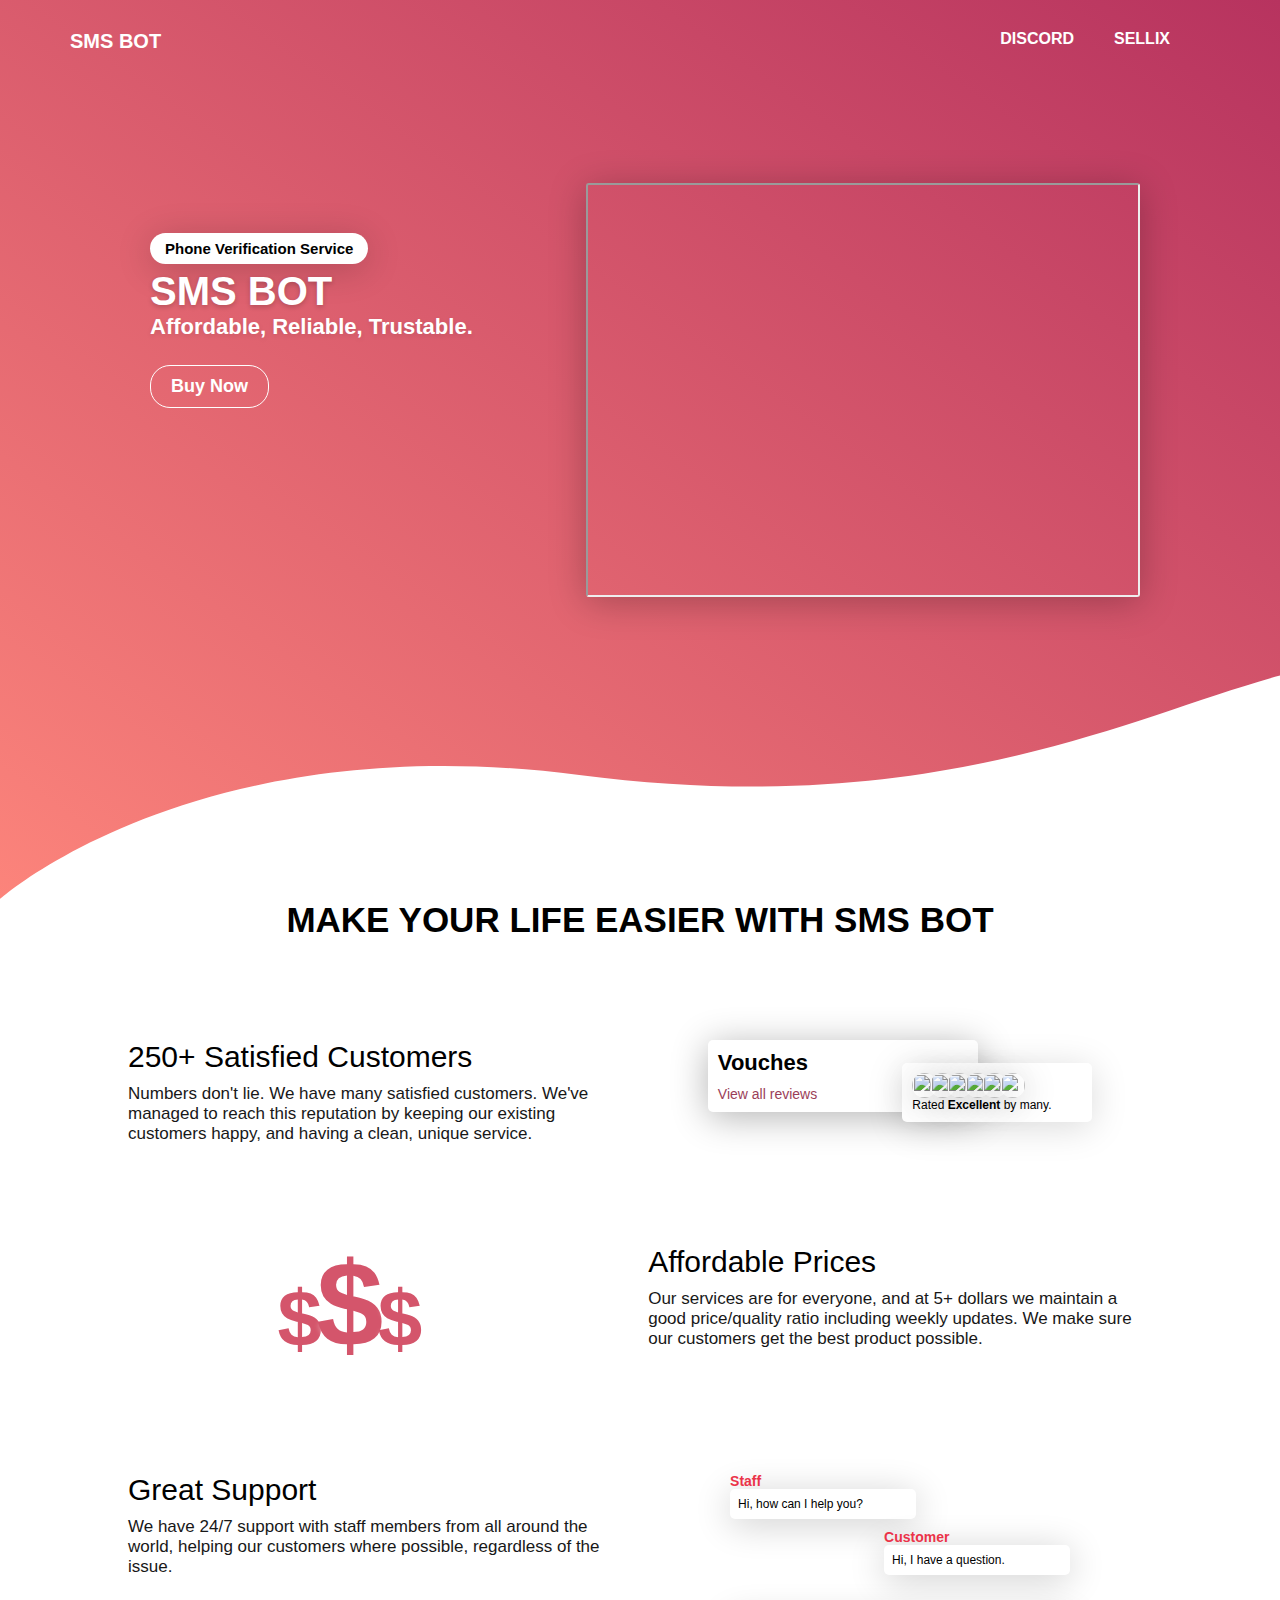
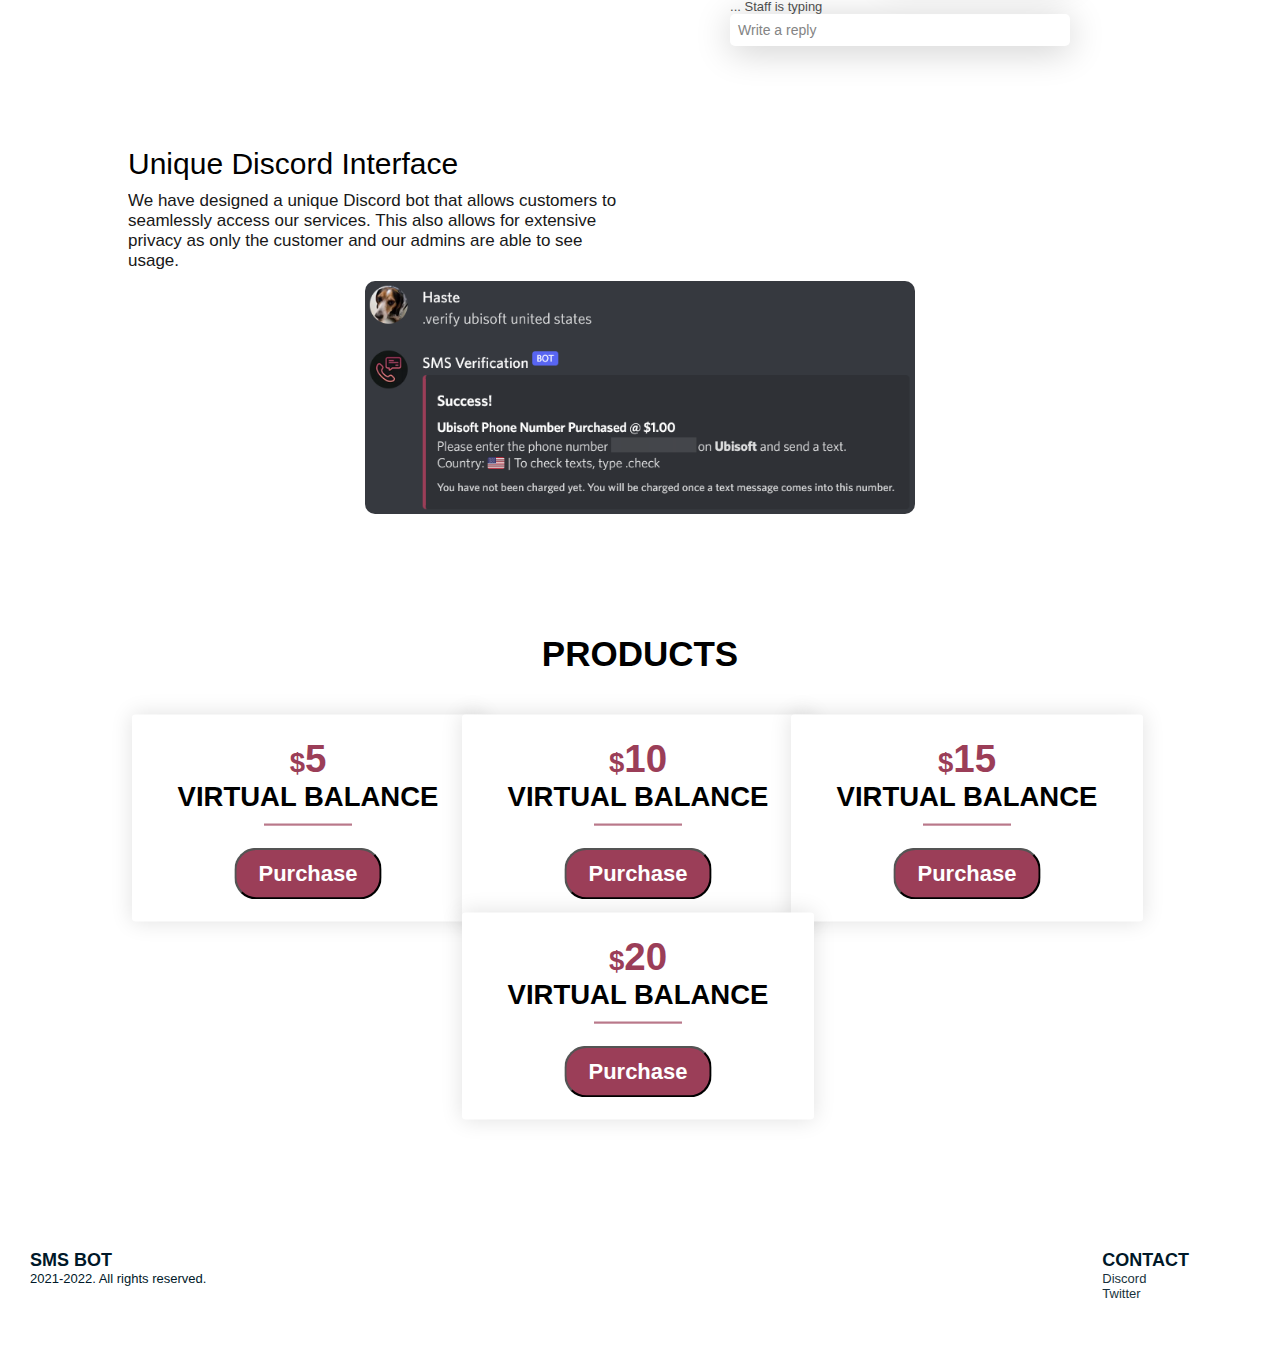
==== commit 105525ae: "Update index.html" ====
--- a/index.html
+++ b/index.html
@@ -111,7 +111,7 @@
                         Affordable Prices
                     </div>
                     <div class="feature-box-text right">Our services are for everyone, and
-                        at $5+ dollars we maintain a good price/quality
+                        at 5+ dollars we maintain a good price/quality
                         ratio including weekly updates. We make sure our customers get the best
                         product possible.</div>
                 </div>
@@ -221,7 +221,7 @@
             <div class="footer-urls">
                 <div class="footer-url-header">Contact</div>
                 <div class="footer-url-content"><a href="https://discord.gg/mp542HWja2">Discord</a></div>
-                <div class="footer-url-content"><a href="https://twitter.com/who_ideals">Twitter</a></div>
+                <div class="footer-url-content"><a href="https://twitter.com/1337haste">Twitter</a></div>
             </div>
             <div class="footer-urls">
             </div>
@@ -233,4 +233,4 @@
     <script src="index_data/script.js"></script>
 </body>
 
-</html>+</html>
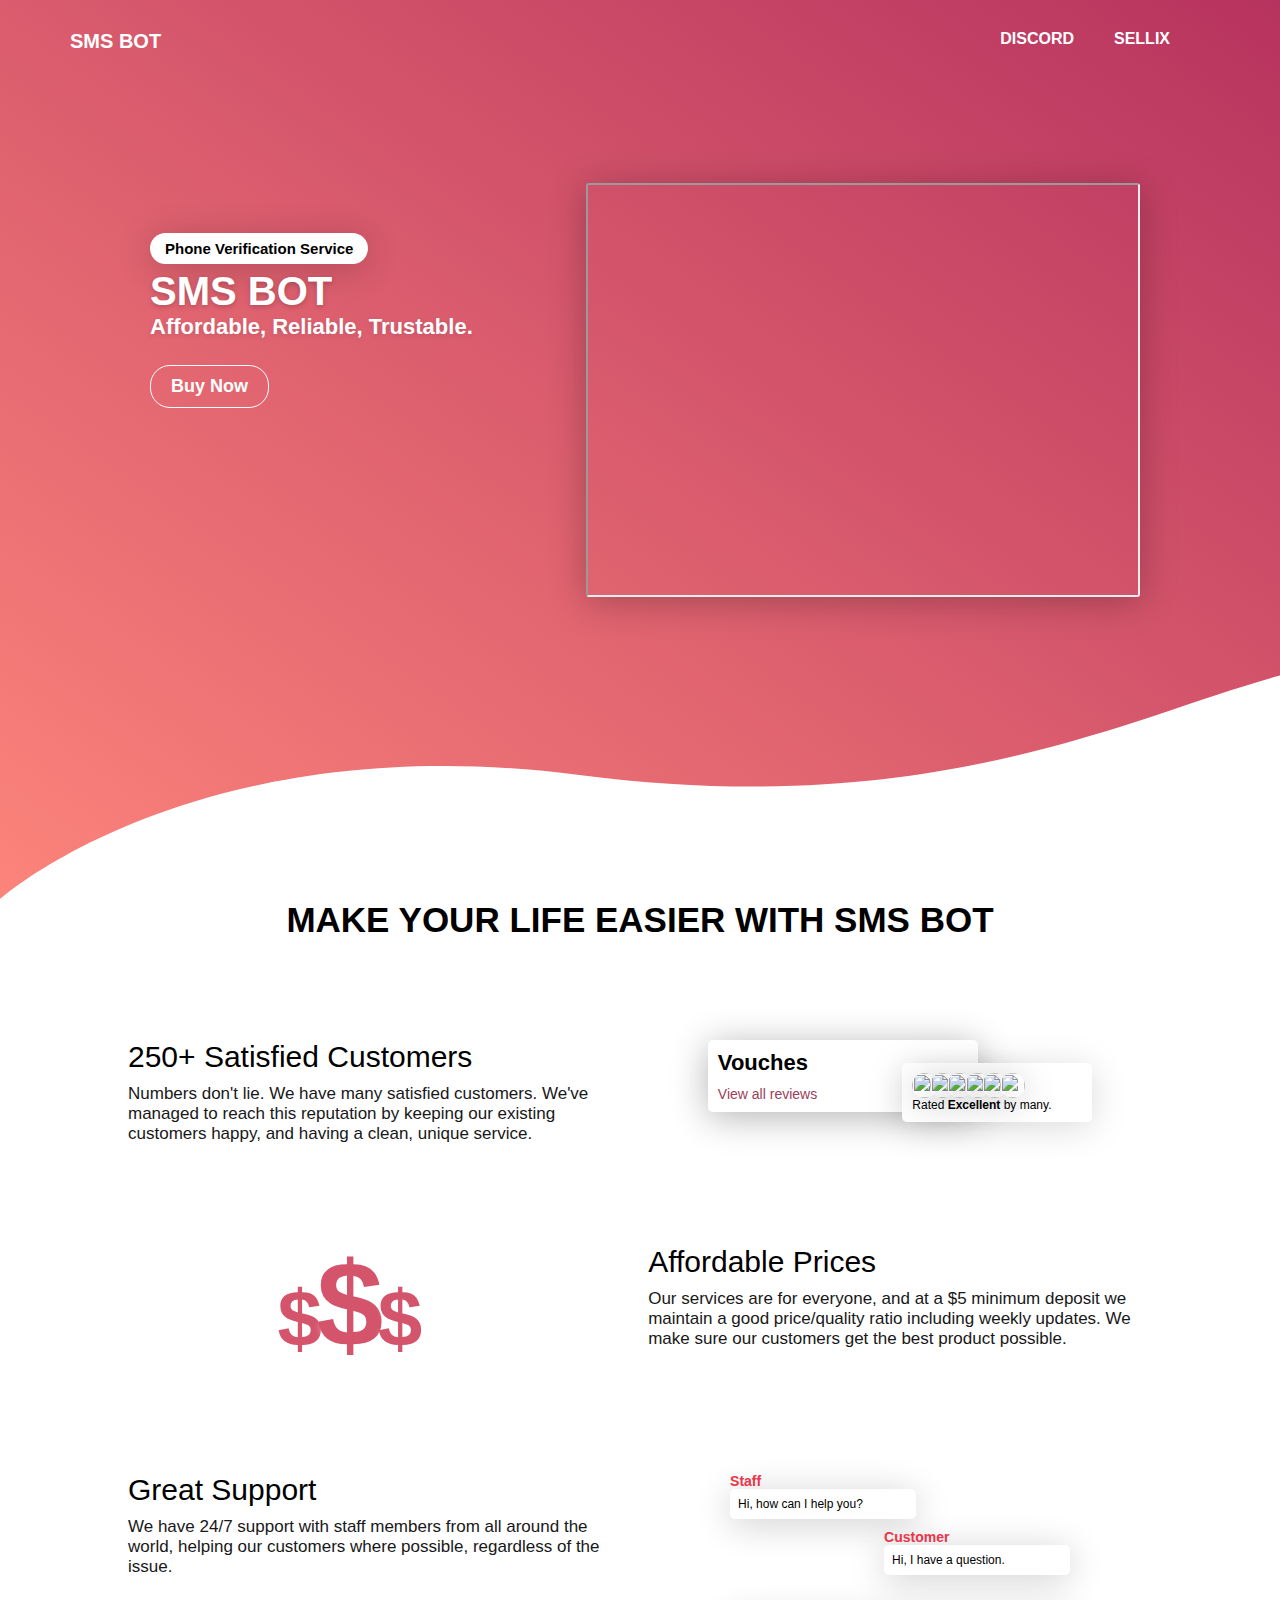
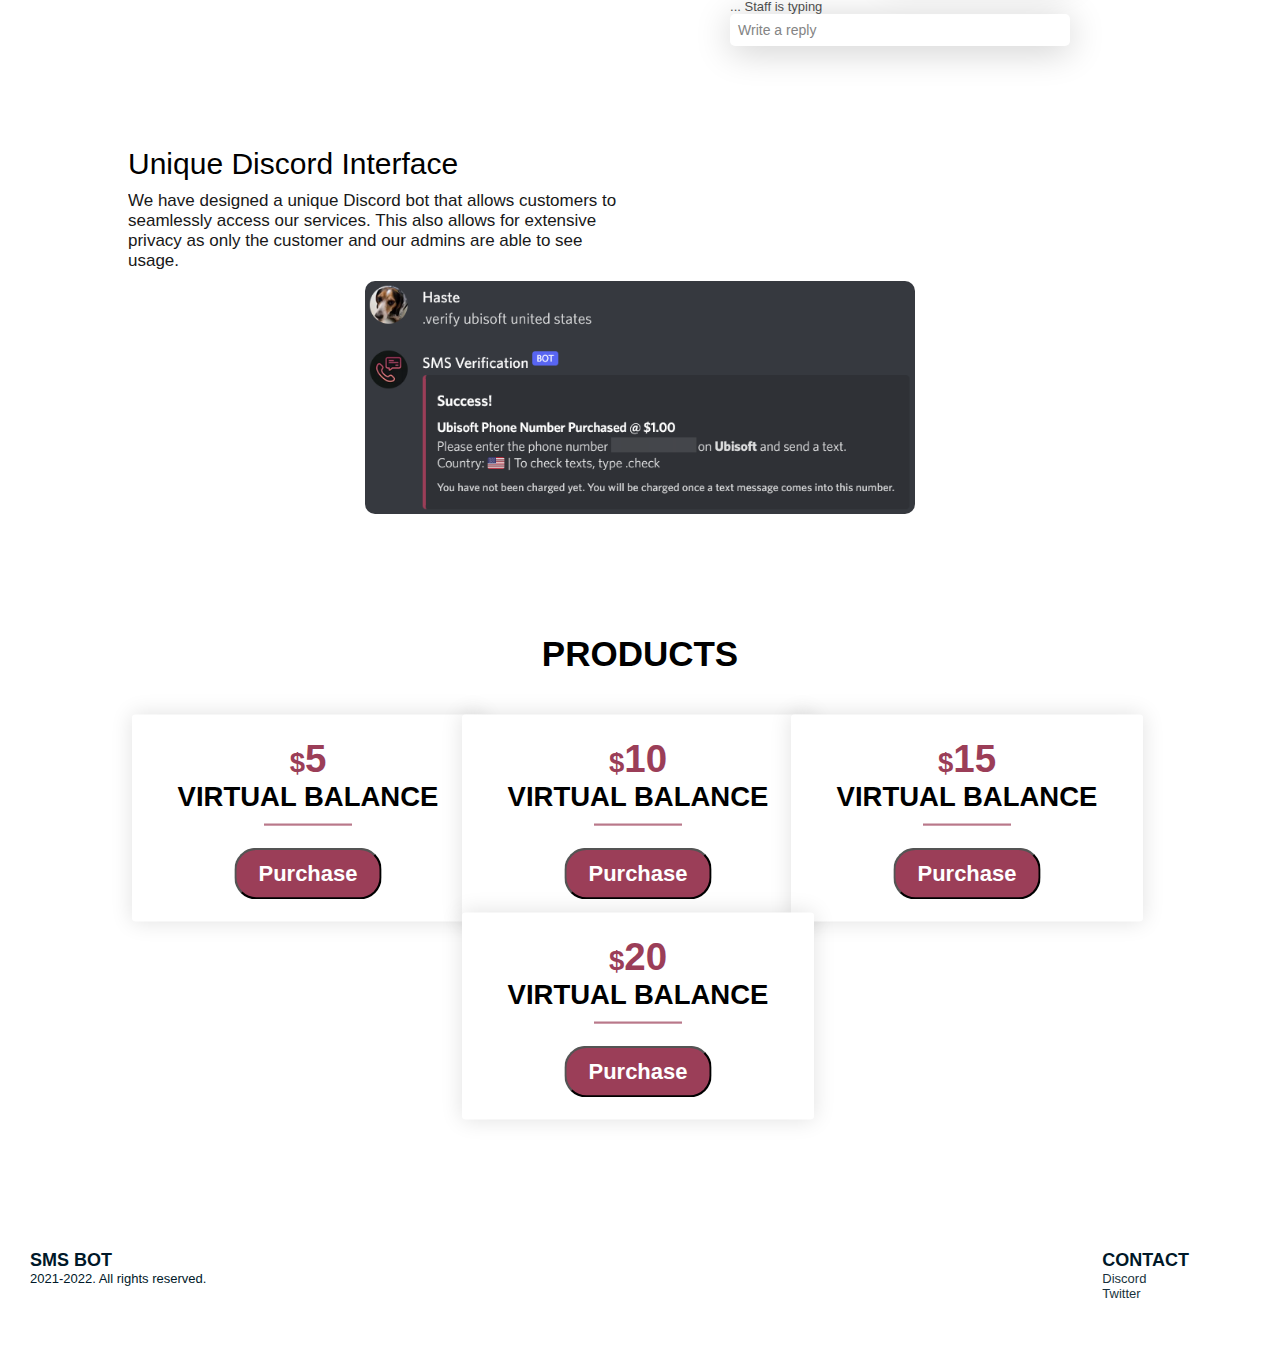
==== commit a4a757c2: "Update index.html" ====
--- a/index.html
+++ b/index.html
@@ -111,7 +111,7 @@
                         Affordable Prices
                     </div>
                     <div class="feature-box-text right">Our services are for everyone, and
-                        at 5+ dollars we maintain a good price/quality
+                        at a $5 minimum deposit we maintain a good price/quality
                         ratio including weekly updates. We make sure our customers get the best
                         product possible.</div>
                 </div>
